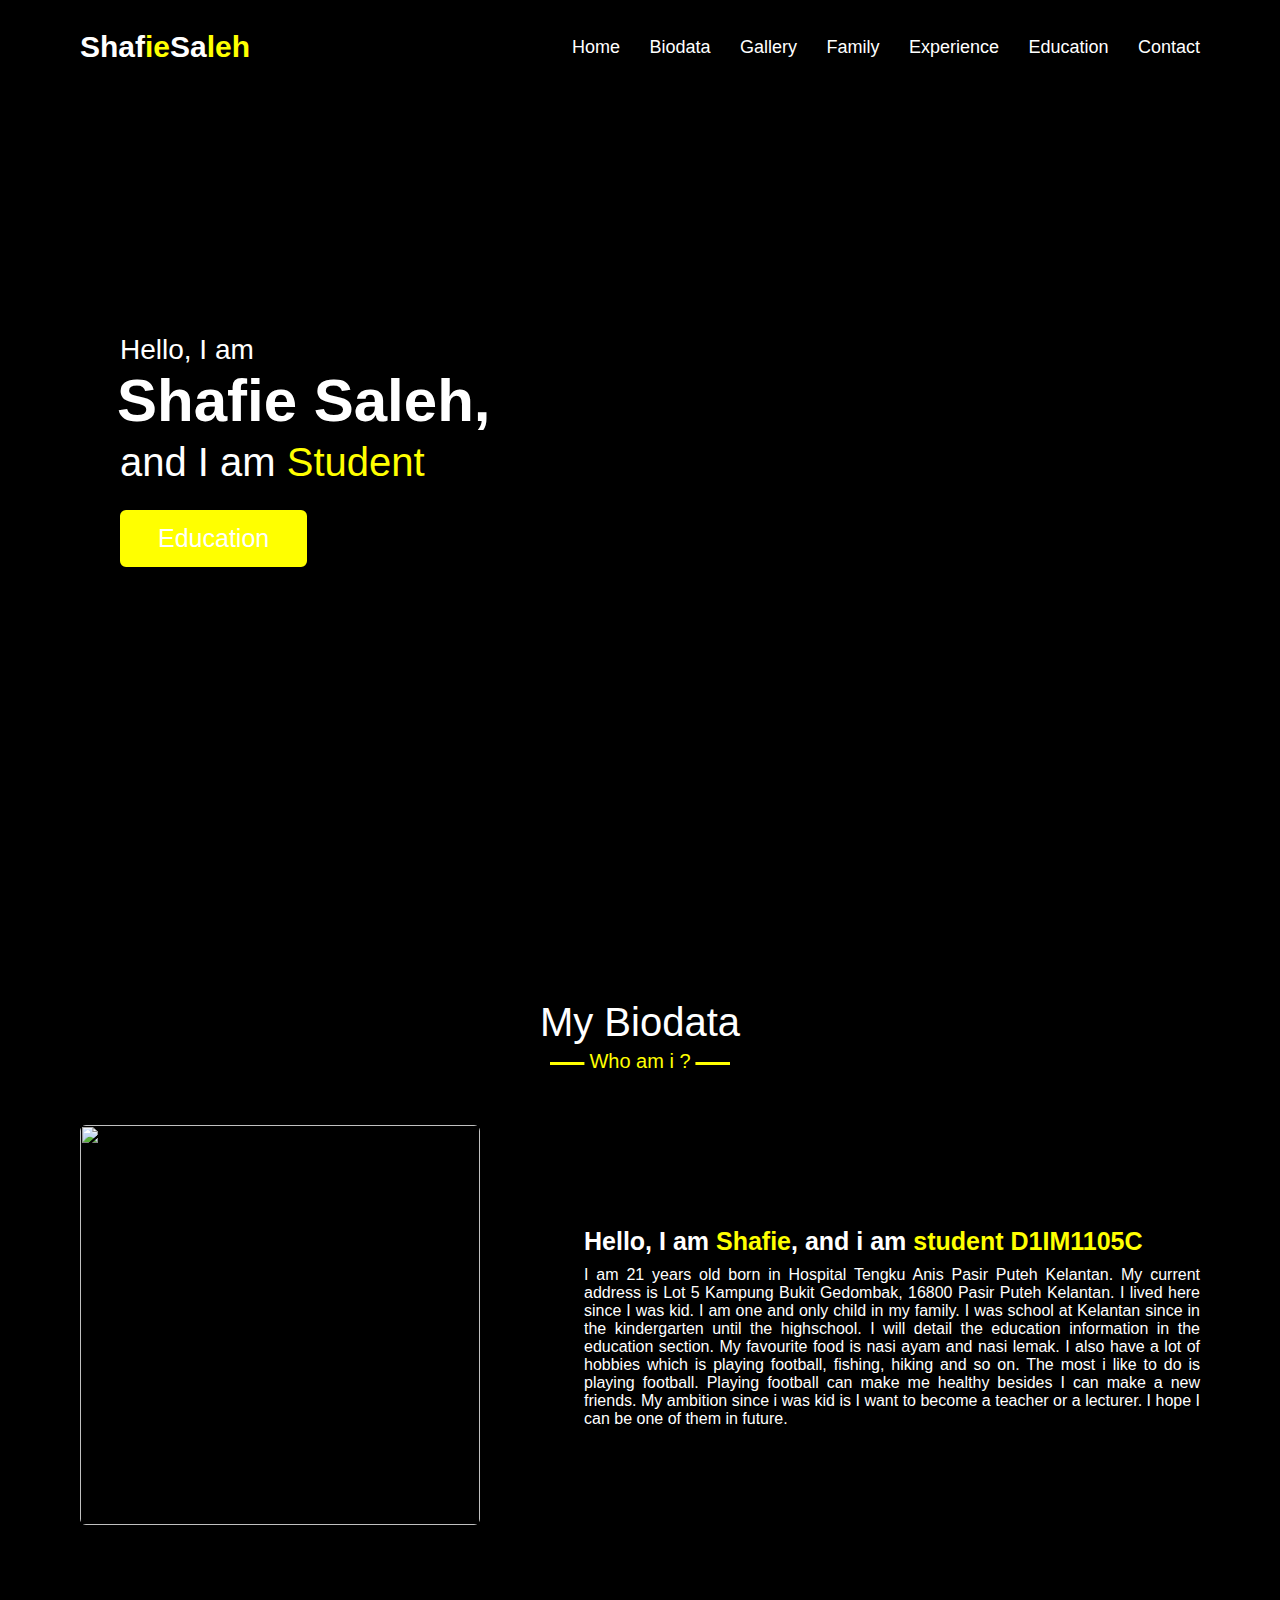
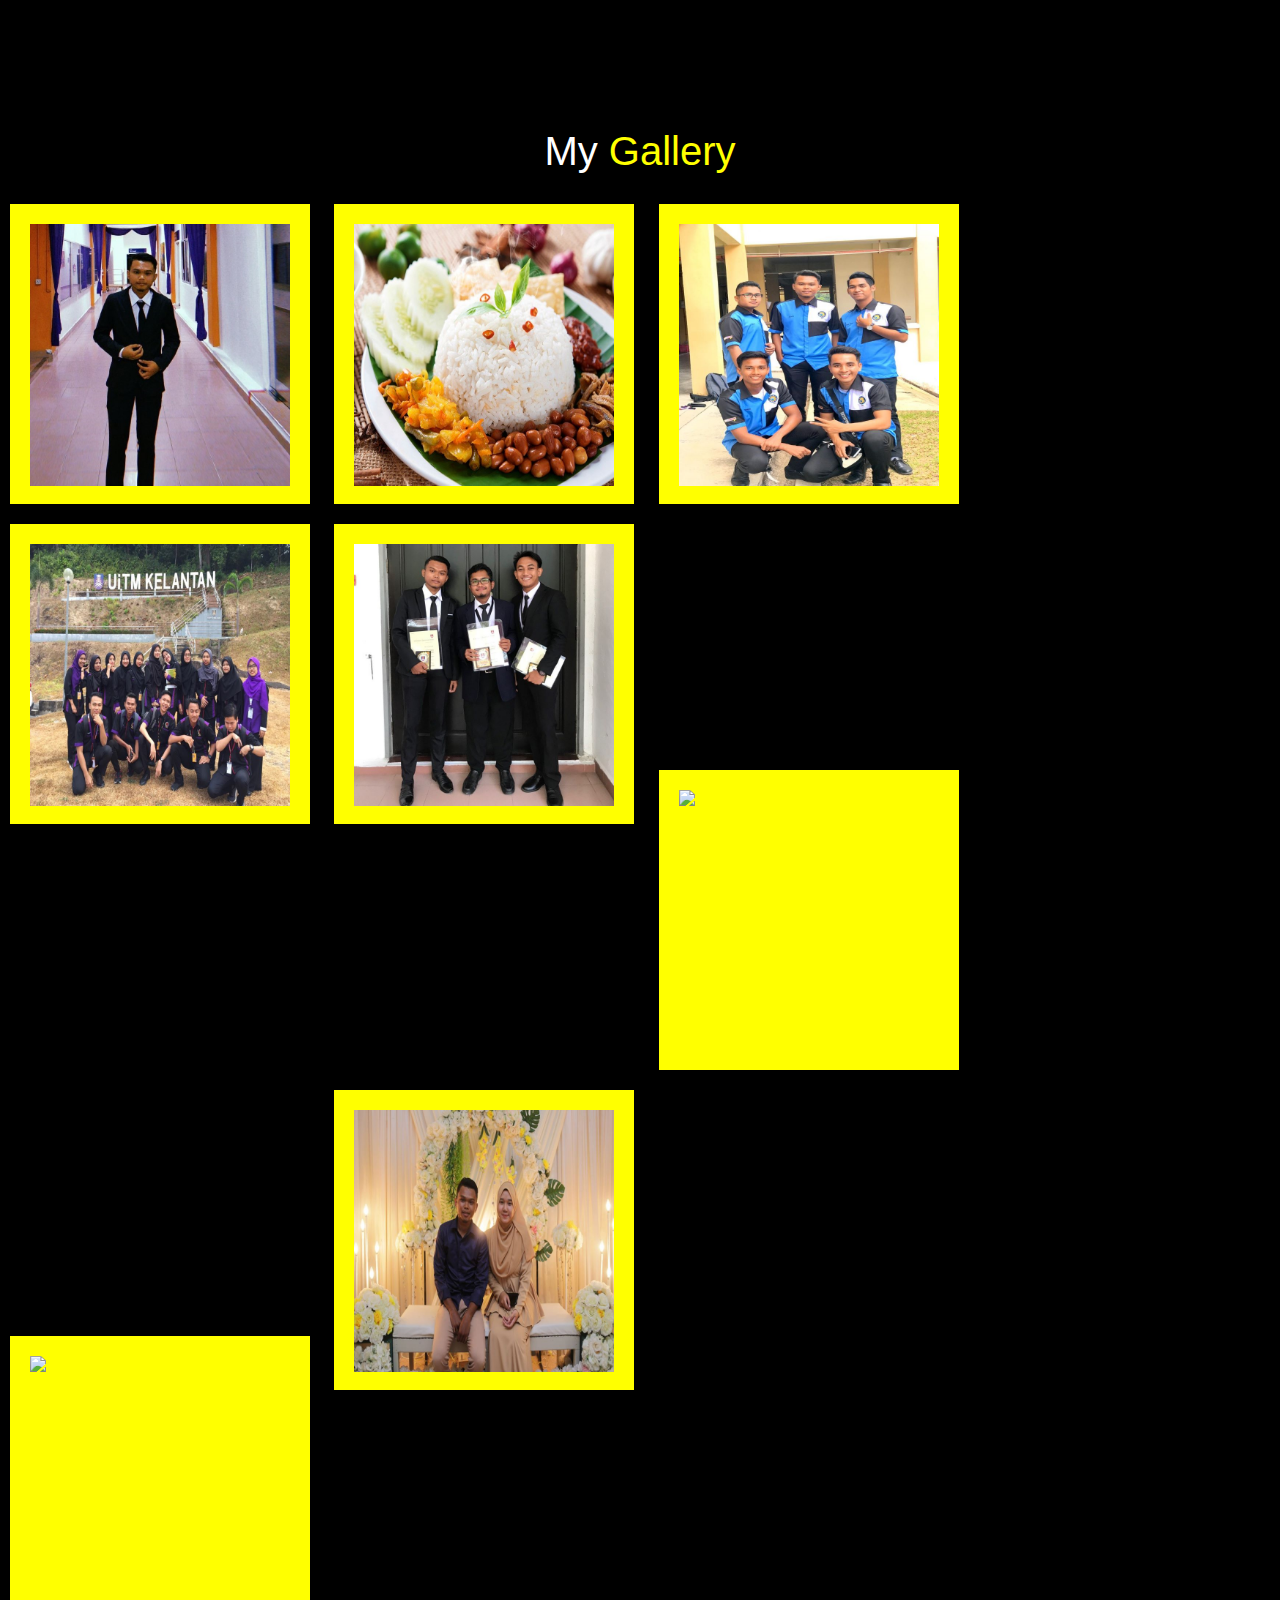
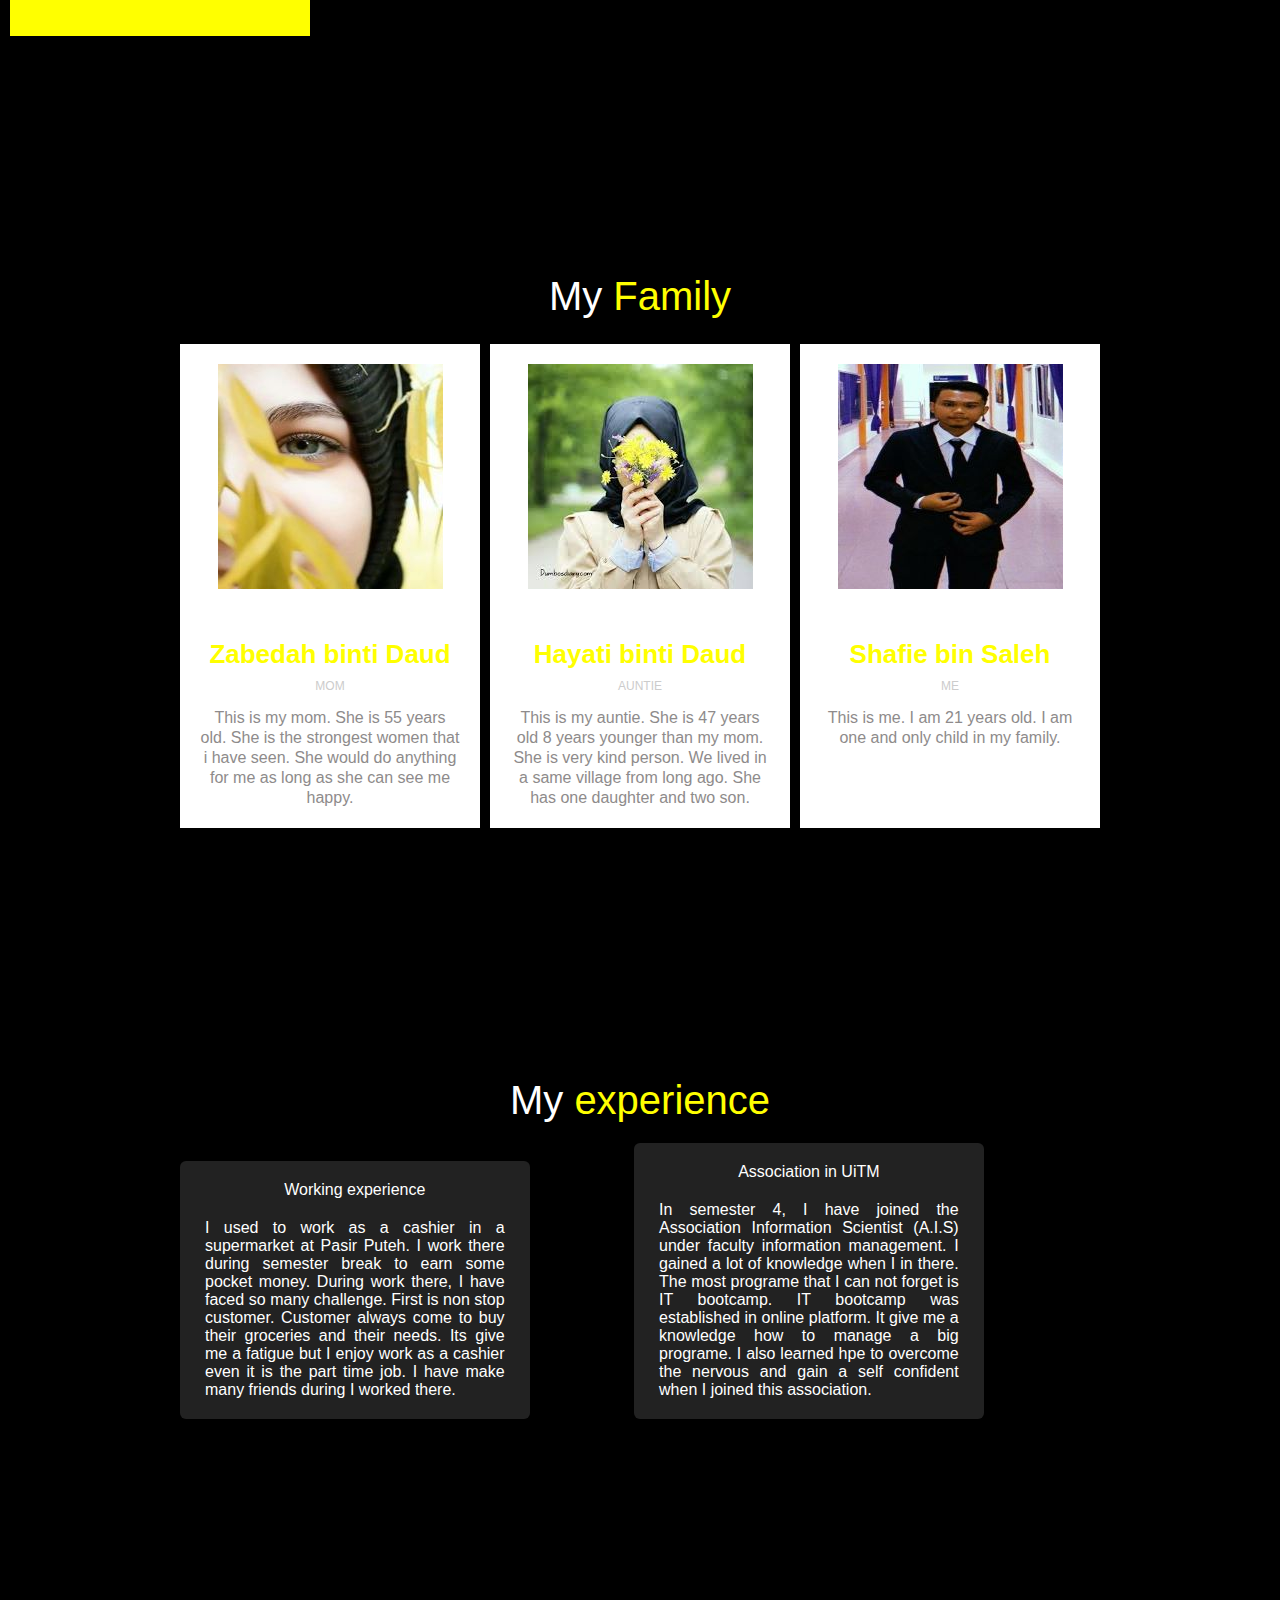
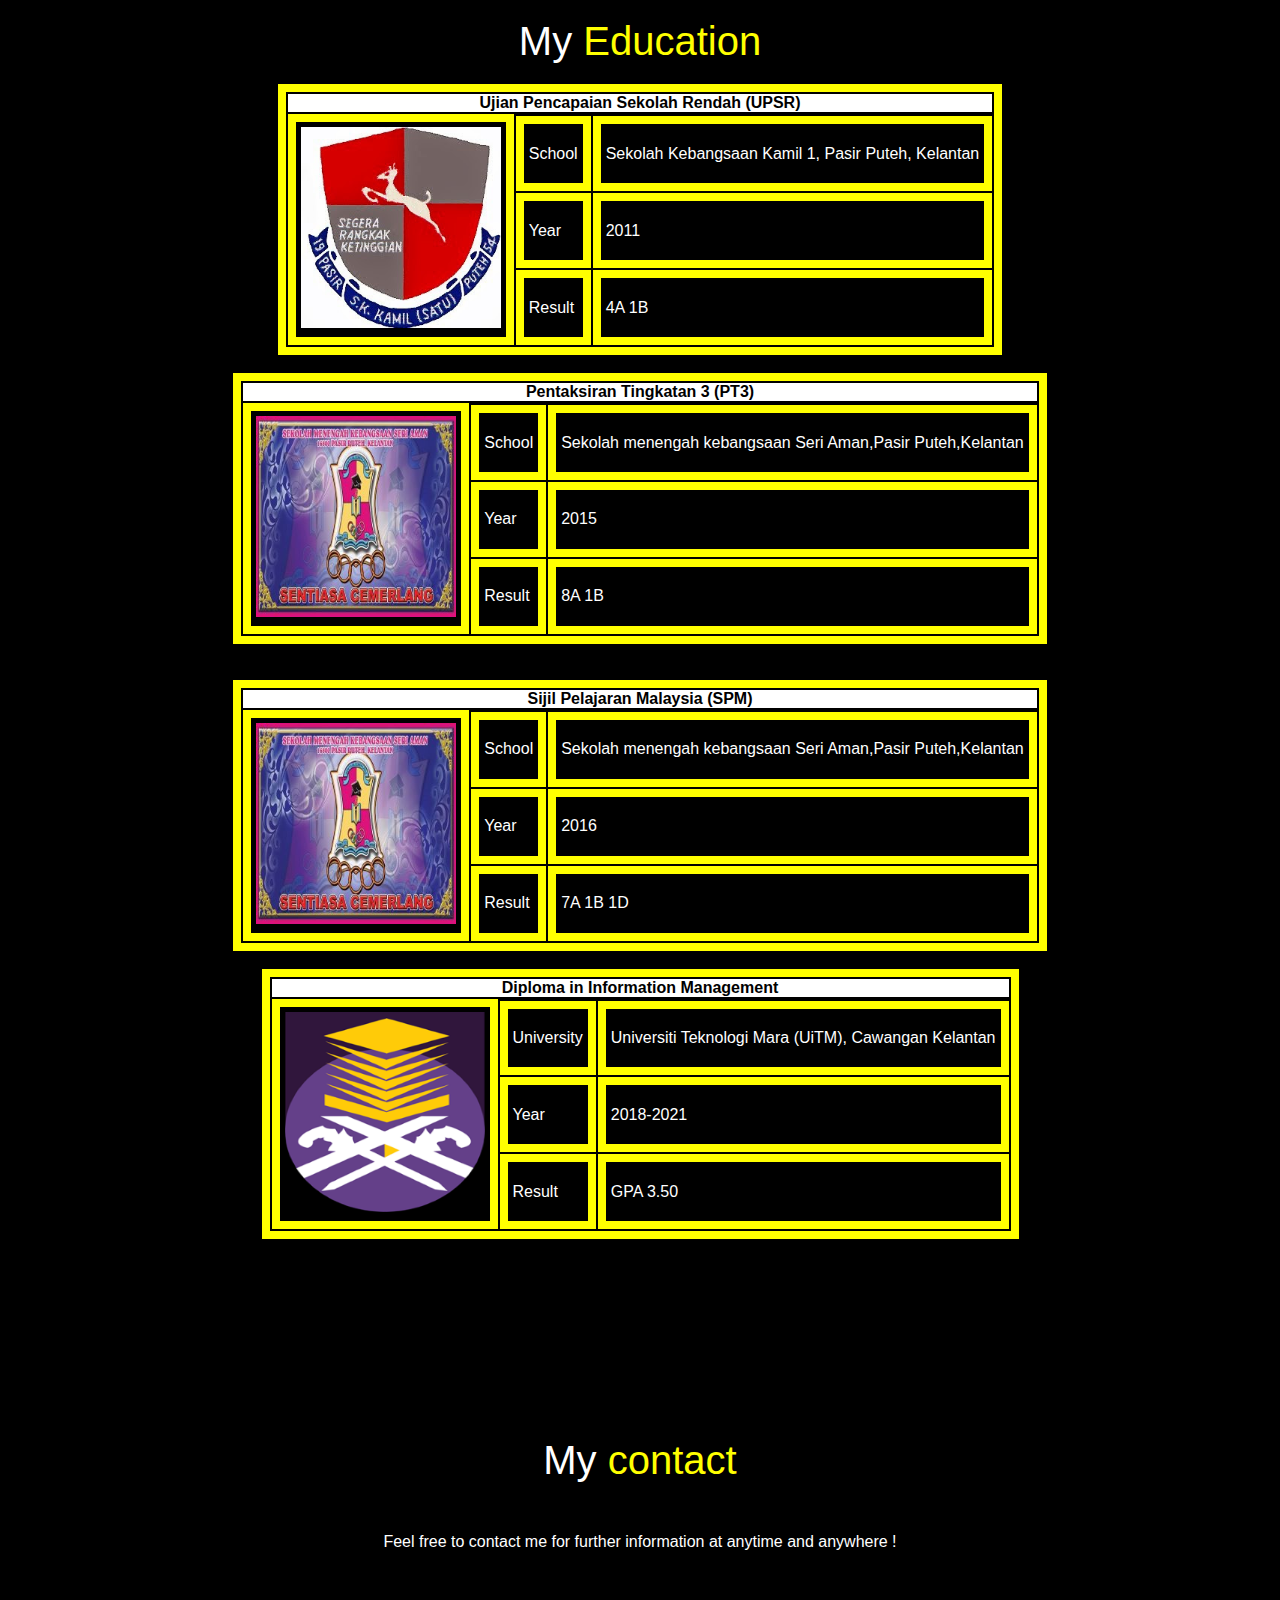
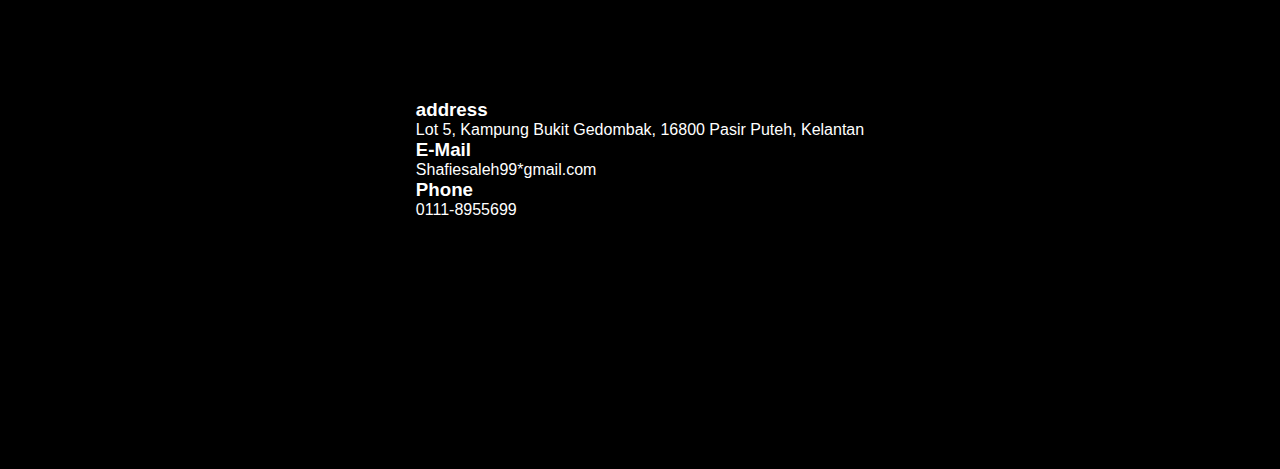
==== index.html @ 2faea45a "Create index.html" ====
<!DOCTYPE html>
<html lang="en">
<head>
	<meta charset="utf-8">
	<meta name="viewport" content="width=device-width, initial-scale=1.0">
	<title> Home page</title>
	<link rel="stylesheet" href="style.css">
	<script src="https://kit.fontawesome.com/a076d05399.js"></script>

</head>
<body>
	<nav class="navbar">
		<div class="max-width">
			<div class="logo"><a href="#"> Shaf<span>ie</span>Sa<span>leh</span></a></div>
			<ul class="menu">
				<li><a href="#home">Home</a></li>
				<li><a href="#biodata">Biodata</a></li>
				<li><a href="#gallery">Gallery</a></li>
				<li><a href="#family">Family</a></li>
				<li><a href="#experience">Experience</a></li>
				<li><a href="#education">Education</a></li>
				<li><a href="#contact">Contact</a></li>
		</ul>
	</nav>


	<!--home section-->
	<section class="home" id="home">
		<div class="max-width">
			<div class="home-content">
				<div class="text-1">Hello, I am</div>
				<div class="text-2">Shafie Saleh,</div>
				<div class="text-3">and I am <span>Student</span></div>
				<a href="#">Education</a>

			</div>
		</div>
	</section>
<!-- biodata section--->
<section class="biodata" id="biodata">
		<div class="max-width">
			<h2 class="title">My Biodata</h2>
			<div class="biodata-content">
				<div class="column left">
				<img src="images/shafie.jpg" alt="">
			</div>	
			<div class="column right">
				<div class="text">Hello, I am <span>Shafie</span>, and i am <span>student D1IM1105C</span></div>
				<p> I am 21 years old born in Hospital Tengku Anis Pasir Puteh Kelantan. My current address is Lot 5 Kampung Bukit Gedombak, 16800 Pasir Puteh Kelantan. I lived here since I was kid. I am one and only child in my family. I was school at Kelantan since in the kindergarten until the highschool. I will detail the education information in the education section. My favourite food is nasi ayam and nasi lemak. I also have a lot of hobbies which is playing football, fishing, hiking and so on. The most i like to do is playing football. Playing football can make me healthy besides I can make a new friends. My ambition since i was kid is I want to become a teacher or a lecturer. I hope I can be one of them in future.</p>
				
			</div>
			</div>
		</div>
	</section>

	<!-- gallery section start-->
	<section class="gallery" id="gallery">
			<h2 class="title">My <span>Gallery</span></h2>
		<div class="container">
			<div class="box">
				<div class="imgBox">
					<img src="images/family2.jpg">
			    </div>
			    <div class="details">
			    <div class="content">	
			    	<h2>ME</h2>
			    	<P>"I am not PERFECT, but I am LIMITED edition"</P>
			    </div>	
			</div>
		</div>
			<div class="box">
				<div class="imgBox">
					<img src="images/favorit.jpg">
			    </div>
			    <div class="details">
			    <div class="content">	
			    	<h2>FAV FOOD</h2>
			    	<P>"Take food as your medicine before you take medicine as your food"</P>
			    </div>	
			</div>
		</div>
			<div class="box">
				<div class="imgBox">
					<img src="images/ais1.jpg">
			    </div>
			    <div class="details">
			    <div class="content">	
			    	<h2>ASSOCIATION</h2>
			    	<P>"Success is not the key to happiness. Happiness is the key to success. If you love what you are doing, you will be successful"</P>
			    </div>	
			</div>
		</div>
			<div class="box">
				<div class="imgBox">
					<img src="images/classmate1.jpg">
			    </div>
			    <div class="details">
			    <div class="content">	
			    	<h2>CLASSMATE</h2>
			    	<P>"I was never top of the class at school, but my classmates must have seen potential in me, because my nickname was Einstein"</P>
			    </div>	
			</div>
		</div>
			<div class="box">
				<div class="imgBox">
					<img src="images/dekan1.2.jpg">
			    </div>
			    <div class="details">
			    <div class="content">	
			    	<h2>ACHIEVEMENT</h2>
			    	<P>"Keep away from those who try to belittle your ambitions. Small people always do that, but the really great make you believe that you too can become great."</P>
			    </div>	
			</div>
		</div>
			<div class="box">
				<div class="imgBox">
					<img src="images/img_4385.jpg">
			    </div>
			    <div class="details">
			    <div class="content">	
			    	<h2>FRIENDS</h2>
			    	<P>"Find a group of people who challenge and inspire you; spend a lot of time with them, and it will change your life</P>
			    </div>	
			</div>
		</div>
			<div class="box">
				<div class="imgBox">
					<img src="images/friends3.jpg">
			    </div>
			    <div class="details">
			    <div class="content">	
			    	<h2>SPORT</h2>
			    	<P>"Ability is what you're capable of doing. Motivation determines what you do. Attitude determines how well you do it"</P>
			    </div>	
			</div>
		</div>
			<div class="box">
				<div class="imgBox">
					<img src="images/img1.jpg">
			    </div>
			    <div class="details">
			    <div class="content">	
			    	<h2>LOVE</h2>
			    	<P>"I know I am in love with you because my reality is finally better than my dreams"</P>
			    </div>	
			</div>
		</div>
	</div>

<!--family section-->
<section class="family" id="family">
				<div class="wrapper">
					<h2 class="title">My <span>Family</span></h2>
						<div class="family">
							<div class="family_member">
								<div class="family_image">
									<img src="images/mom.jpg">
								</div>
								<h3>Zabedah binti Daud</h3>
								<p class="role">MOM</p>
								<p>This is my mom. She is 55 years old. She is the strongest women that i have seen. She would do anything for me as long as she can see me happy. </p>
							</div>
							<div class="family_member">
								<div class="family_image">
									<img src="images/hayat.jpg">
								</div>
								<h3>Hayati binti Daud</h3>
								<p class="role">AUNTIE</p>
								<p>This is my auntie. She is 47 years old 8 years younger than my mom. She is very kind person. We lived in a same village from long ago. She has one daughter and two son.</p>
							</div>
							<div class="family_member">
								<div class="family_image">
									<img src="images/family2.2.jpg">
								</div>
								<h3>Shafie bin Saleh</h3>
								<p class="role">ME</p>
								<p>This is me. I am 21 years old. I am one and only child in my family.</p>
							</div>
						</div>
		</div>
</section>		
<!-- end family section-->		

<!--experience section-->

<section class="experience" id="experience">
	<div class="max-width">
		<h2 class="title">My <span>experience</span></h2>
		<div class="exp-content">
			<div class="card">
				<div class="box">
					<i class="fas fa-paint-brush"></i>
					<div class="text">Working experience</div>
					<p>I used to work as a cashier in a supermarket at Pasir Puteh. I work there during semester break to earn some pocket money. During work there, I have faced so many challenge. First is non stop customer. Customer always come to buy their groceries and their needs. Its give me a fatigue but I enjoy work as a cashier even it is the part time job. I have make many friends during I worked there.</p>
				</div>
			</div>
			<div class="card">
				<div class="box">
					<i class="fas fa-chart-line"></i>
					<div class="text">Association in UiTM</div>
					<p>In semester 4, I have joined the Association Information Scientist (A.I.S) under faculty information management. I gained a lot of knowledge when I in there. The most programe that I can not forget is IT bootcamp. IT bootcamp was established in online platform. It give me a knowledge how to manage a big programe. I also learned hpe to overcome the nervous and gain a self confident when I joined this association.</p>
				</div>
			</div>
		</div>
	</div>
</section>
<!--education section-->
<section class="education" id="education">
	<div class="max-width">
		 <div class="title">
      <h1>My <span>Education</span></h1>
    </div>
    <div class="bar"></div>

<table class="center">
    <tr>
        <th colspan="3">Ujian Pencapaian Sekolah Rendah (UPSR)</th>
    </tr>
    <tr>
        <td rowspan="4">
            <img src="images/kamil1.jpg">
        </td>
    </tr>
    <tr>
        <td>School</td>
        <td>Sekolah Kebangsaan Kamil 1, Pasir Puteh, Kelantan</td>
    </tr>
    <tr>
        <td>Year</td>
        <td>2011</td>
    </tr>
    <tr>
        <td>Result</td>
        <td>4A 1B</td>
    </tr>
</table>
<br>
<table class="center">
    <tr>
        <th colspan="3">Pentaksiran Tingkatan 3 (PT3)</th>
    </tr>
    <tr>
        <td rowspan="4">
            <img src="images/sri.jpg">
        </td>
    </tr>
    <tr>
        <td>School</td>
        <td>Sekolah menengah kebangsaan Seri Aman,Pasir Puteh,Kelantan</td>
    </tr>
    <tr>
        <td>Year</td>
        <td>2015</td>
    </tr>
    <tr>
        <td>Result</td>
        <td>8A 1B</td>
    </tr>
</table>
<br>
<br>
<table class="center">
    <tr>
        <th colspan="3">Sijil Pelajaran Malaysia (SPM)</th>
    </tr>
    <tr>
        <td rowspan="4">
            <img src="images/sri.jpg">
        </td>
    </tr>
    <tr>
        <td>School</td>
        <td>Sekolah menengah kebangsaan Seri Aman,Pasir Puteh,Kelantan</td>
    </tr>
    <tr>
        <td>Year</td>
        <td>2016</td>
    </tr>
    <tr>
        <td>Result</td>
        <td>7A 1B 1D</td>
    </tr>
</table>
<br>
<table class="center">
    <tr>
        <th colspan="3">Diploma in Information Management</th>
    </tr>
    <tr>
        <td rowspan="4">
            <img src="images/uitm.png">
        </td>
    </tr>
    <tr>
        <td>University</td>
        <td>Universiti Teknologi Mara (UiTM), Cawangan Kelantan</td>
    </tr>
    <tr>
        <td>Year</td>
        <td>2018-2021</td>
    </tr>
    <tr>
        <td>Result</td>
        <td>GPA 3.50</td>
    </tr>
</table>
    </tr>
<!-- end education section-->
<!--contact section-->

<section class="contact" id="contact">
	<div class="max-width">
		<h2>My <span>contact</span></h2>
		<p>Feel free to contact me for further information at anytime and anywhere !</p>
	</div>
	<div class="container">
		<div class="contactinfo">
				<div class="icon"><i class="fa fa-map-marker" aria-hidden="true"></i>
					<div class="text">
						<h3>address</h3>
						<p>Lot 5, Kampung Bukit Gedombak, 16800 Pasir Puteh, Kelantan</p>
					</div>
				</div>
				<div class="icon"><i class="fa fa-phone" aria-hidden="true"></i>
					<div class="text">
						<h3>E-Mail</h3>
						<p>Shafiesaleh99*gmail.com</p>
					</div>
				</div>
				<div class="icon"><i class="fa fa-envelope" aria-hidden="true"></i>
				</div>
					<div class="text">
						<h3>Phone</h3>
						<p>0111-8955699</p>
					</div>
				</div>
			</div>
		</div>
			</div>
		</div>
			</div>
		</div>
	</div>
</table>
</body>
---- style.css ----
@import url('https://fonts.googleapis.com/css2?family=Poppins:wght@300;400&family=Roboto&display=swap');
*{
	margin: 0;
	padding: 0;
	box-sizing: border-box;
	text-decoration: none;
}
html{
	scroll-behavior: smooth;
}
.max-width{
	max-width: 1300px;
	padding: 0 80px;
	margin: auto;
}
/*navbar styling*/
.navbar{
	position: fixed;
	width: 100%;
	height: 70px;
	z-index: 10;
	padding: 30px 0;
	font-family: 'ubuntu', sans-serif;
	background-color: black;
	opacity: 100%;

}
.navbar .max-width{
	display: flex;
	align-items: center;
	justify-content: space-between;
}
.navbar .logo a{
	font-size: 30px;
	font-weight: 600;
	color: #fff;

}
.navbar .logo a span{
	color: yellow;
}
.navbar .menu li{
	list-style: none;
	display: inline-block;
	color: yellow;
}
.navbar .menu li a{
	color: #fff;
	font-size: 18px;
	font-weight: 500;
	margin-left: 25px;
	transition: color 0.3s ease;
}

/* home section styling*/
.navbar .menu li a:hover{
	color: yellow;

}
.home{
	display: flex;
	background: url("https://wallpaperaccess.com/full/432480.jpg") no-repeat center;
	height: 100vh;
	color: #fff;
	min-height: 500px;
	font-family: 'ubuntu', sans-serif;

}
.home .max-width{
	margin: auto 0 auto 40px;
}
.home .home-content .text-1{
	font-size: 28px;
}
.home .home-content .text-2{
	font-size: 60px;
	font-weight: 600;
	margin-left: -3px;
}

.home .home-content .text-3{
	font-size: 40px;
	margin: 5px 0;
}
.home .home-content a{
	font-size: 23px;
	padding: 10px 30px;
	color: #fff;
}
.home .home-content .text-3 span{
	color: yellow;
	font-weight: 500;
}
.home .home-content a{
	display: inline-block;
	background: yellow;
	font-size: 25px;
	padding: 12px 36px;
	margin-top: 20px;
	border-radius: 6px;
	border: 2px solid yellow;
	transition: all 0.3s ease;
}
.home .home-content a:hover {
	color: #fff;
	background: none;
	
}

/*biodata section styling*/
section{
	padding: 100px 0;
}
.biodata{
	font-family: "ubuntu", sans-serif;
	background: black;
	color: white;

}
.biodata .title{
	position: relative;
	font-family: "ubuntu", sans-serif;
	text-align: center;
	font-size: 40px;
	font-weight: 500;
	margin-bottom: 60px;
	padding-bottom: 20px;
}
.biodata .title::before{
	content: "";
	position: absolute;
	bottom: 0px;
	left: 50%;
	width: 180px;
	height: 3px;
	background: yellow;
	transform: translateX(-50%);
	color: yellow;
}
.biodata .title::after{
	content: " Who am i ?";
	position: absolute;
	bottom: -13px;
	left: 50%;
	font-size: 20px;
	color: yellow;
	padding: 5px;
	background: black;
	transform: translateX(-50%);
}
.biodata .biodata-content{
	display: flex;
	flex-wrap: wrap;
	align-items: center;
	justify-content: space-between;
}
.biodata .biodata-content .left{
	width: 45%;
}

.biodata .biodata-content .left img{
	height: 400px;
	width: 400px;
	object-fit: cover;
	border-radius: 6px;
}
.biodata .biodata-content .right{
	width: 55%;
}
.biodata .biodata-content .right .text{
	font-size: 25px;
	font-weight: 600;
	margin-bottom: 10px;
}
.biodata .biodata-content .right .text span {
	color: yellow;
}
.biodata .biodata-content .right p{
	text-align: justify;
}
/*gallery section*/
}
.gallery {
	background: black;
}
.gallery .title {
	text-align: center;
	font-size: 40px;
	font-weight: 500;
	font-family: "ubuntu", sans-serif;
	margin-bottom: 20px;
	
}
.gallery .title span {
	color: yellow;
}
.container .box {
	position: relative;
	width: 300px;
	height: 300px;
	background: #ff0;
	margin: 10px;
	box-sizing: border-box;
	display: inline-block;
	padding: 20px;
}
.container .box .imgBox {
	position: relative;
	overflow: hidden;
}
.container .box .imgBox img {
  	max-width: 100%;
	transition: transform 2s;
}
.container .box:hover .imgBox img {
	transform: scale(1.2);
}
.container .box .details {
	position: absolute;
	top: 10px;
	left: 10px;
	bottom: 10px;
	right: 10px;
	background: rgba(0,0,0,.8);
	transform: scaleY(0);
	transition: transform .5s;
}
.container .box:hover .details {
	transform: scaleY(1);

}
.container .box .details .content {
	position: absolute;
	top: 50%;
	transform: translateY(-50px);
	text-align: center;
	padding: 15px;
	color: #fff;
}
.container .box .details .content h2 {
	margin: 0;
	padding: 0;
	font-size: 20px;
	color: #ff0;
}
.container .box .details .content p {
	margin: 10px 0 0;
	padding: 0;
}
/*end gallery section*/

/*family section*/
*{
	margin: 0;
	padding: 0;
	box-sizing: border-box;
}
body{
	background: black;
	font-family: "ubuntu", sans-serif;
	color: #fff;
}
.wrapper {
	margin-top:10%;
}
.wrapper .title span {
	color: yellow;
}
.wrapper h1{
	font-family: 'abuntu', sans-serif;
	font-size: 52px;
	margin-bottom: 60px;
	text-align: center;
	margin-top: 10%;
}
.family{
	display: flex;
	text-align: center;
	width: auto;
	justify-content: center;
}
.family .family_member{
	background: #fff;
	margin: 5px;
	margin-bottom: 50px;
	width: 300px;
	padding: 20px;
	line-height: 20px;
	color: #8e8b8b;
	position: relative;
}
.family .family_member h3 {
	color: yellow;
	margin-top: 50px;
	font-size: 26px;
}
.family .family_member p.role {
	color: #ccc;
	font-size: 12px;
	text-transform: uppercase;
	margin: 12px 0;  
}
.family .family_member .family_img {
	width: 100px;
	height: 100px;
	border-radius: 50%;
	position: absolute;
	top: -50px;
}
.family .family_member .family_img img{
	width: 100px;
	height: 100px;
	border-radius: 50%;
}

/*end family section*/
/*experience section*/
.experience .title {
	text-align: center;
	font-size: 40px;
	font-weight: 500;
	font-family: "ubuntu", sans-serif;
	margin-bottom: 20px;

}
.experience .title span {
	color: yellow;
}
.experience .exp-content .text{
	text-align: center;
	justify-content: center;
	margin-bottom: 20px;
}
.experience .exp-content p{
	justify-content: center;
	text-align: justify;
}
.experience .exp-content .card {
	width: calc(33% - 20px);
	background: #222;
	border-radius: 6px;
	padding: 20px 25px;
	cursor: pointer;
	display: inline-block;
	margin-left: 100px;
	box-sizing: border-box;

}

.experience .exp-content .card i{
	font-size: 50px;
	color: yellow;
	text-align: center;
}
/*education section styling*/
.education .title h1{
	text-align: center;
	font-size: 40px;
	font-weight: 500;
	font-family: "ubuntu", sans-serif;
	margin-bottom: 20px;
}
table, td{
  border: 8px solid yellow;
}

td{
  padding: 5px;

}

th{
  column-span: 3px;
  color: black;
  background-color: #fff;
}

.education img{
  width: 200px;
}

td{
  color: #fff;
}

table.center{
  margin-left: auto;
  margin-right: auto;
}
.education .table {
	align-items: center;
}
/*end education section styling*/
/*contact styling section*/

.contact {
	position: relative;
	min-height: 70vh;
	padding: 50px 100px;
	display: flex;
	justify-content: center;
	align-items: center;
	flex-direction: column;
}
.contact .content {
	max-width: 800px;
	text-align: center;
}
.contact h2 {
	text-align: center;
	font-size: 40px;
	font-weight: 500;
	font-family: "ubuntu", sans-serif;
	margin-bottom: 50px;
}
.contact h2 span {
	color: yellow;
}
.container .icon i {
	text-align: center;
}
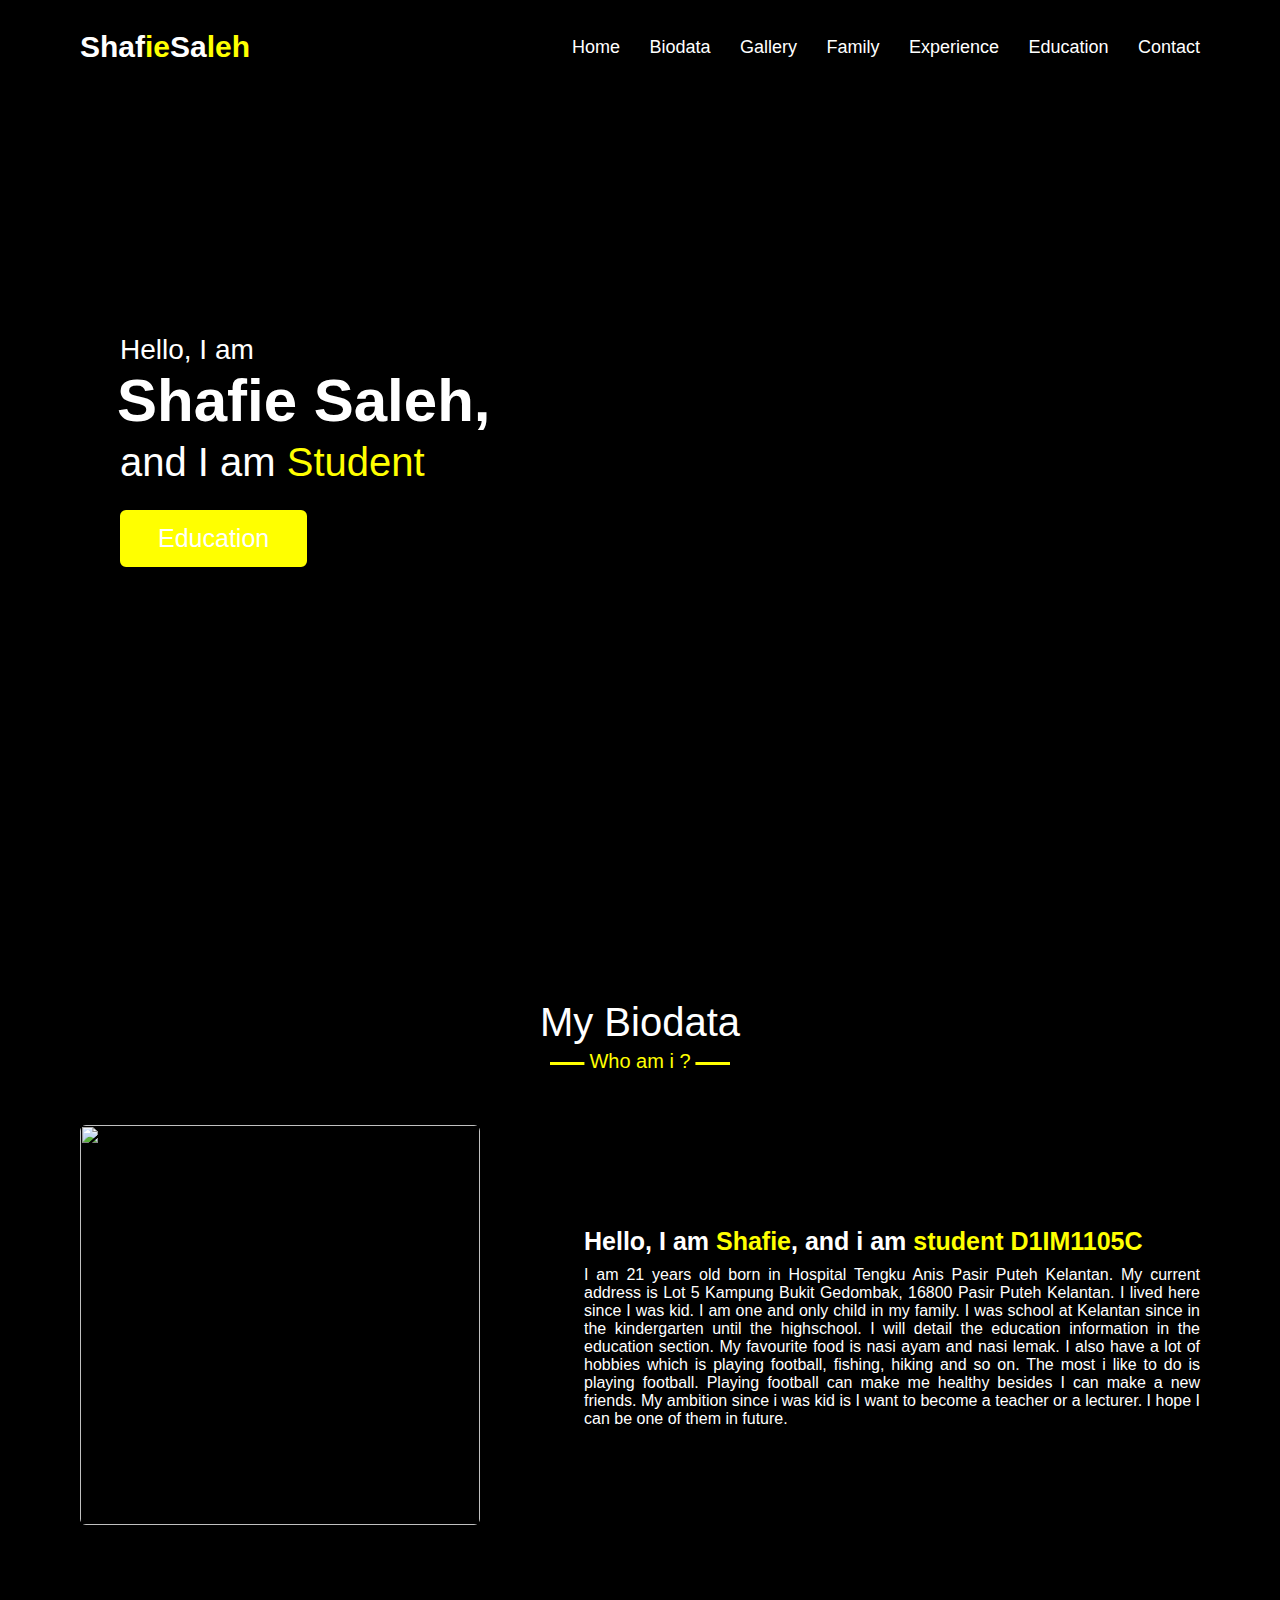
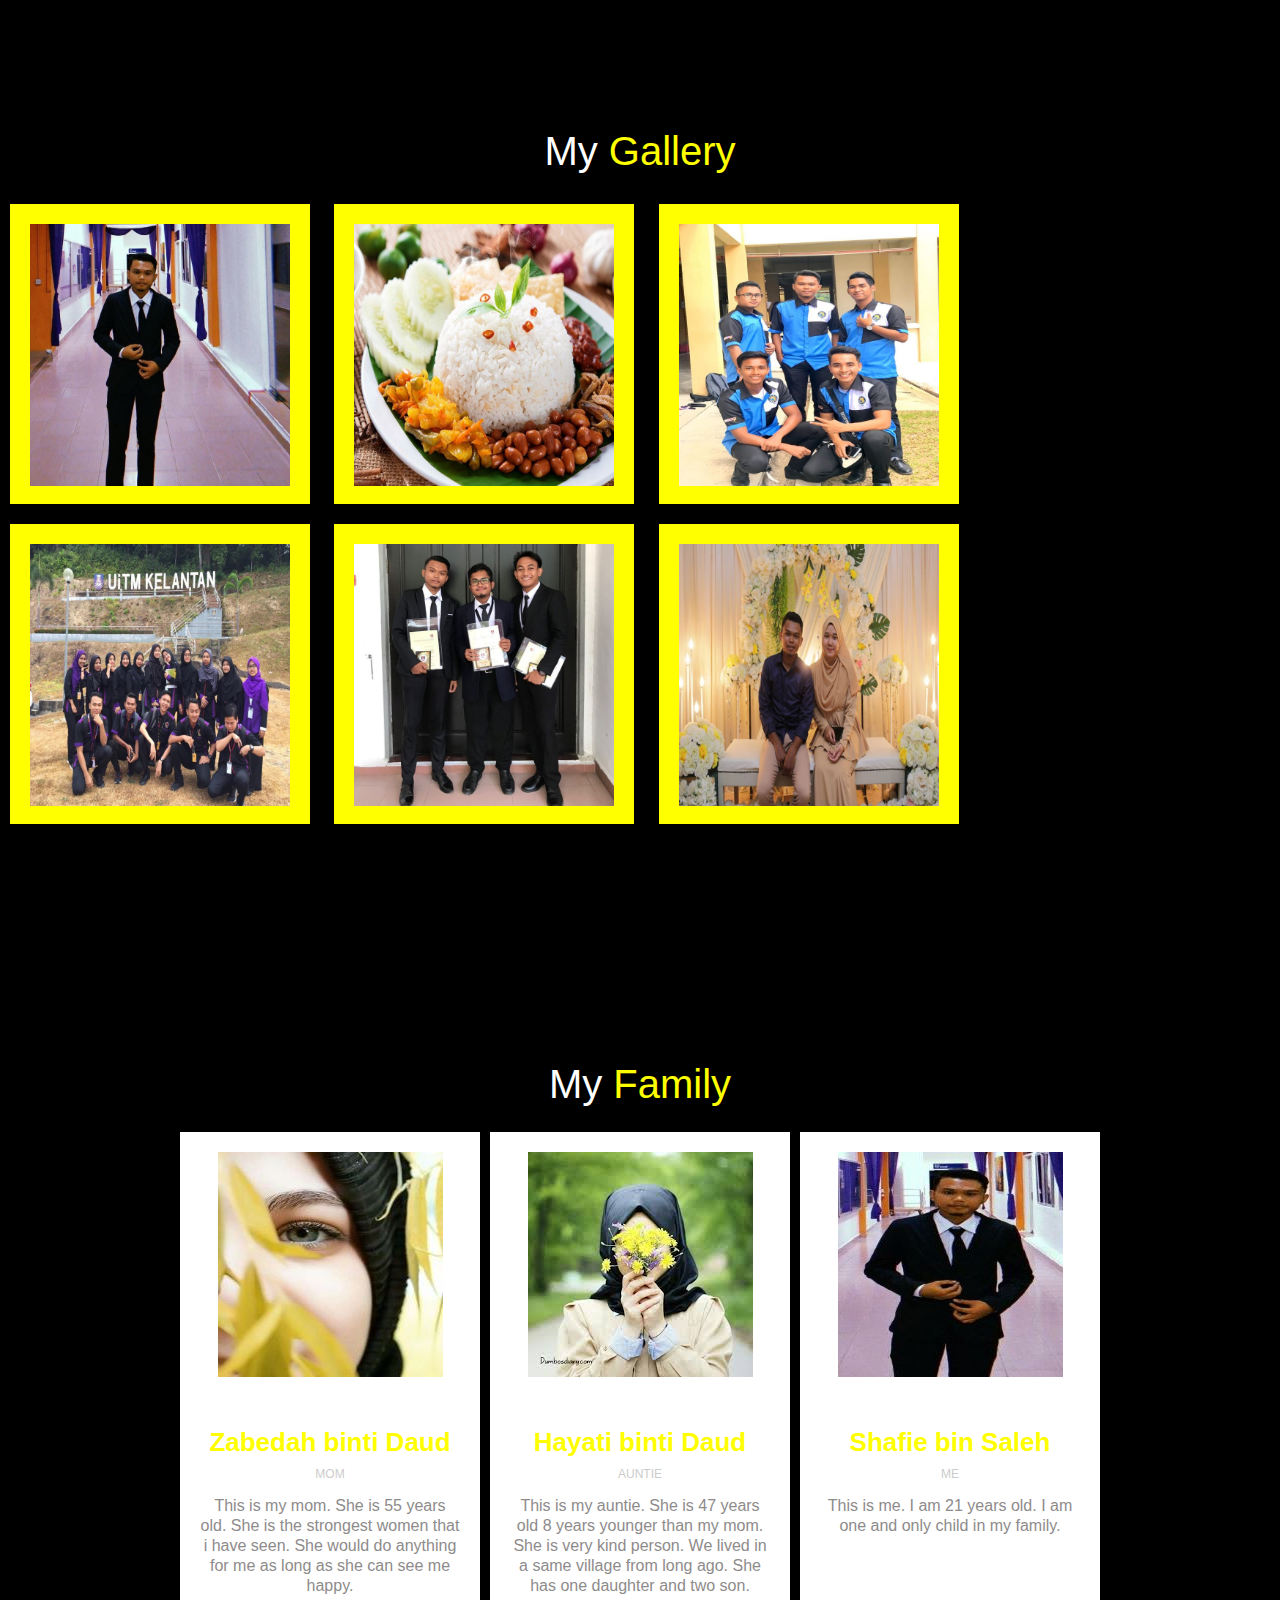
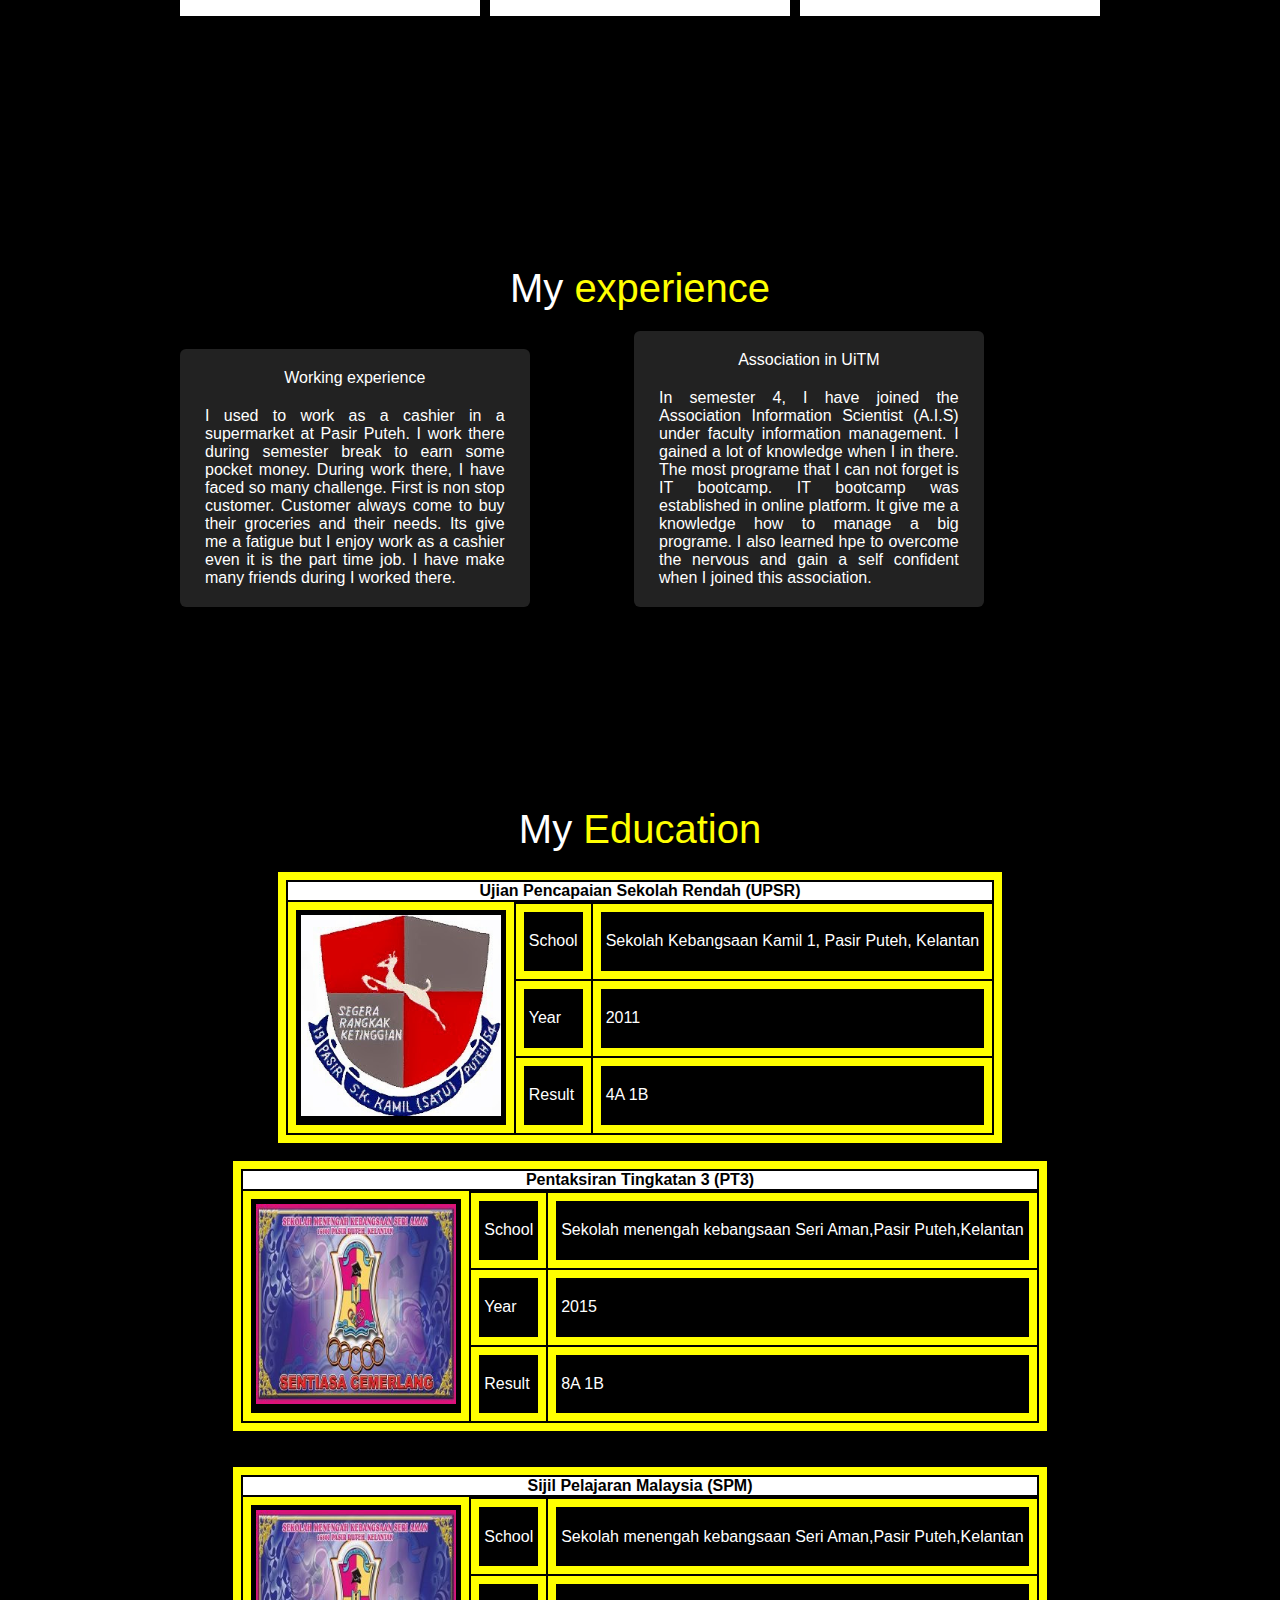
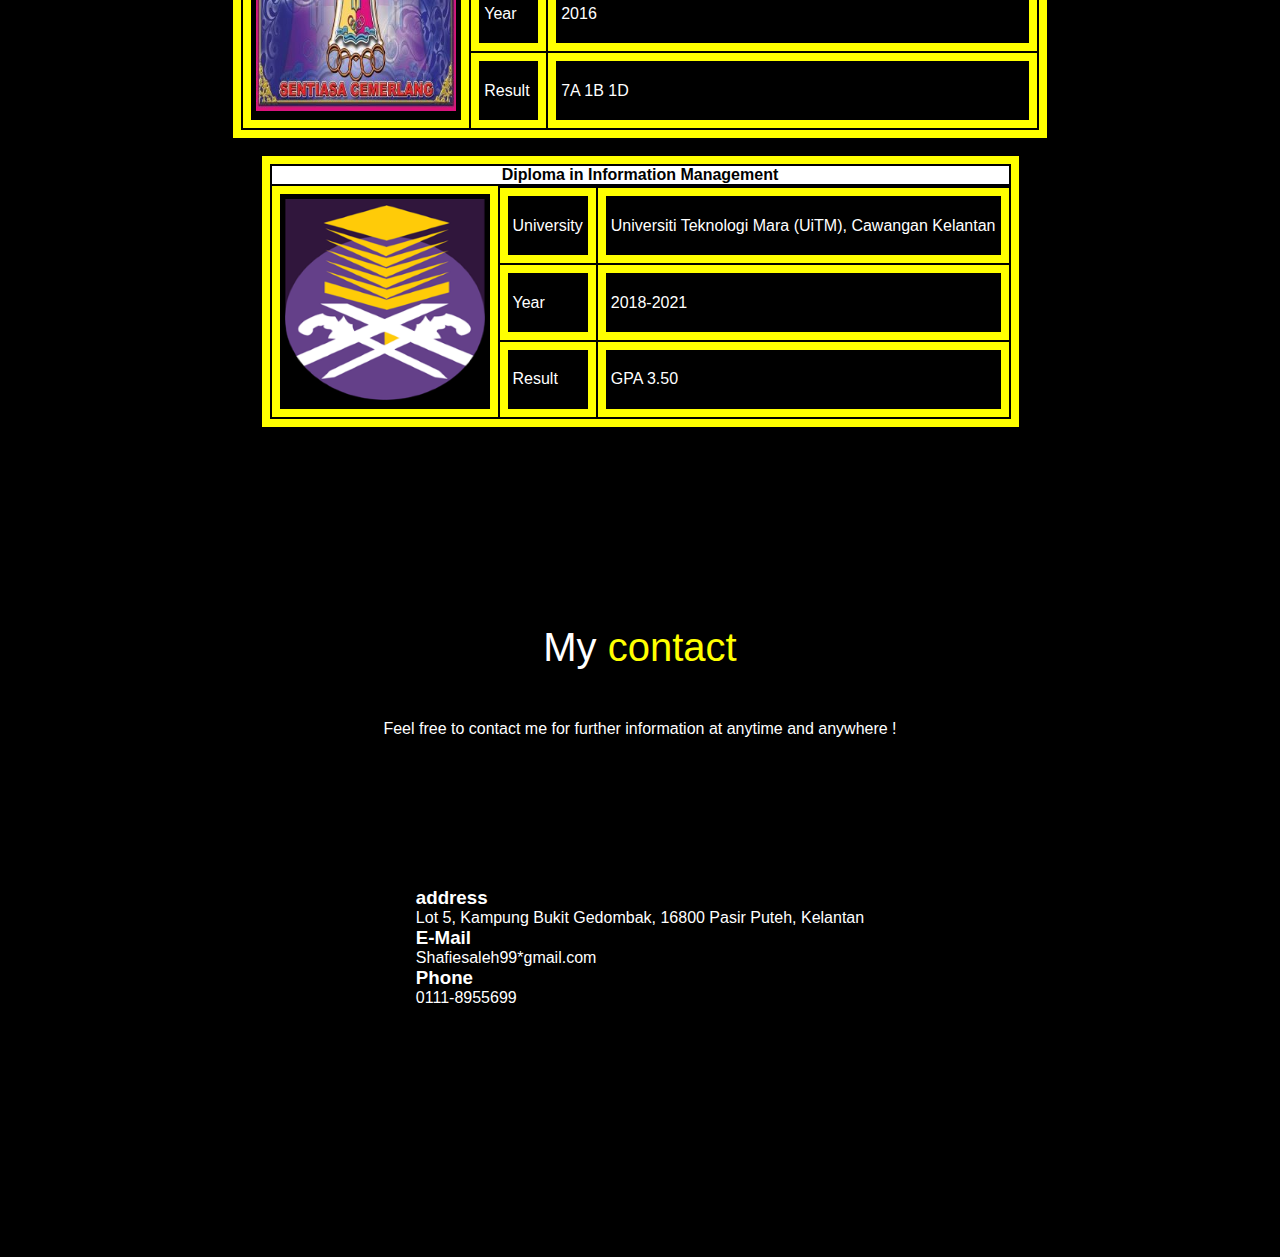
==== commit b0fe19ab: "Update index.html" ====
--- a/index.html
+++ b/index.html
@@ -112,28 +112,7 @@
 			    </div>	
 			</div>
 		</div>
-			<div class="box">
-				<div class="imgBox">
-					<img src="images/img_4385.jpg">
-			    </div>
-			    <div class="details">
-			    <div class="content">	
-			    	<h2>FRIENDS</h2>
-			    	<P>"Find a group of people who challenge and inspire you; spend a lot of time with them, and it will change your life</P>
-			    </div>	
-			</div>
-		</div>
-			<div class="box">
-				<div class="imgBox">
-					<img src="images/friends3.jpg">
-			    </div>
-			    <div class="details">
-			    <div class="content">	
-			    	<h2>SPORT</h2>
-			    	<P>"Ability is what you're capable of doing. Motivation determines what you do. Attitude determines how well you do it"</P>
-			    </div>	
-			</div>
-		</div>
+			
 			<div class="box">
 				<div class="imgBox">
 					<img src="images/img1.jpg">
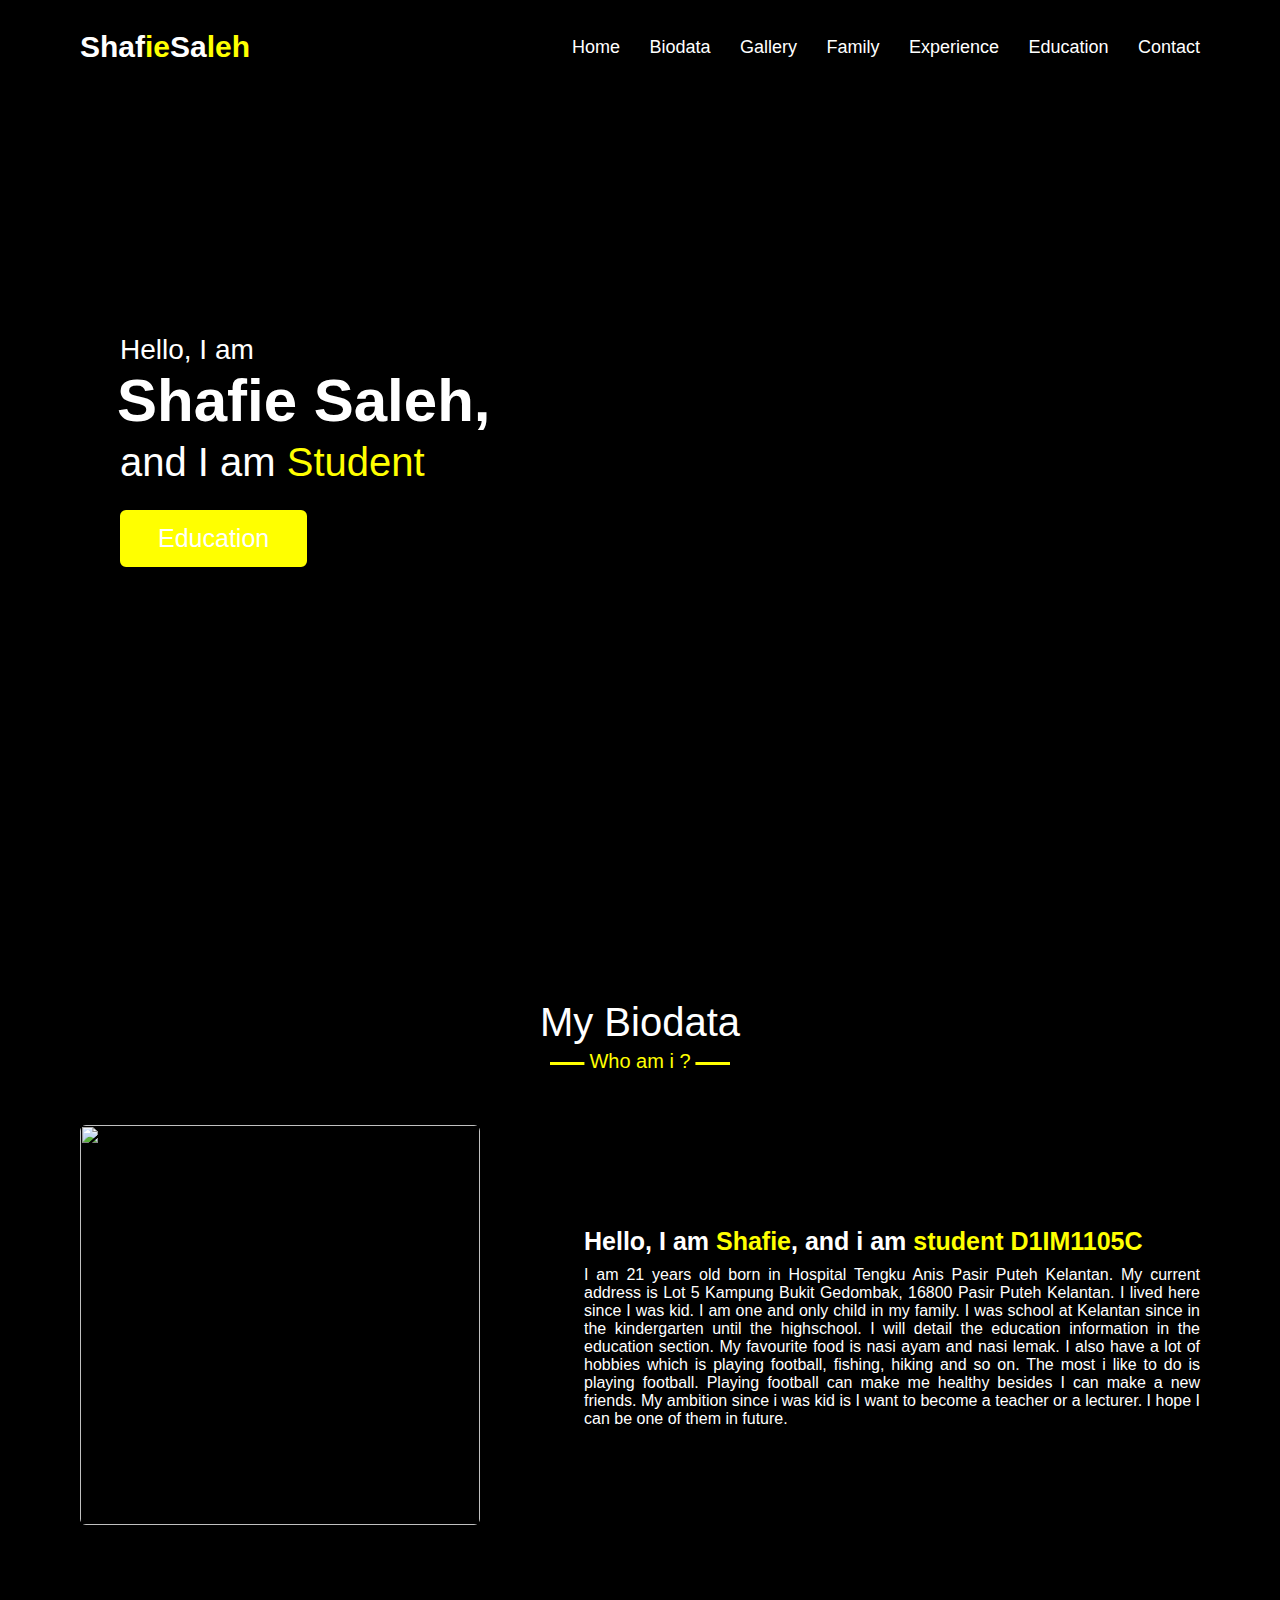
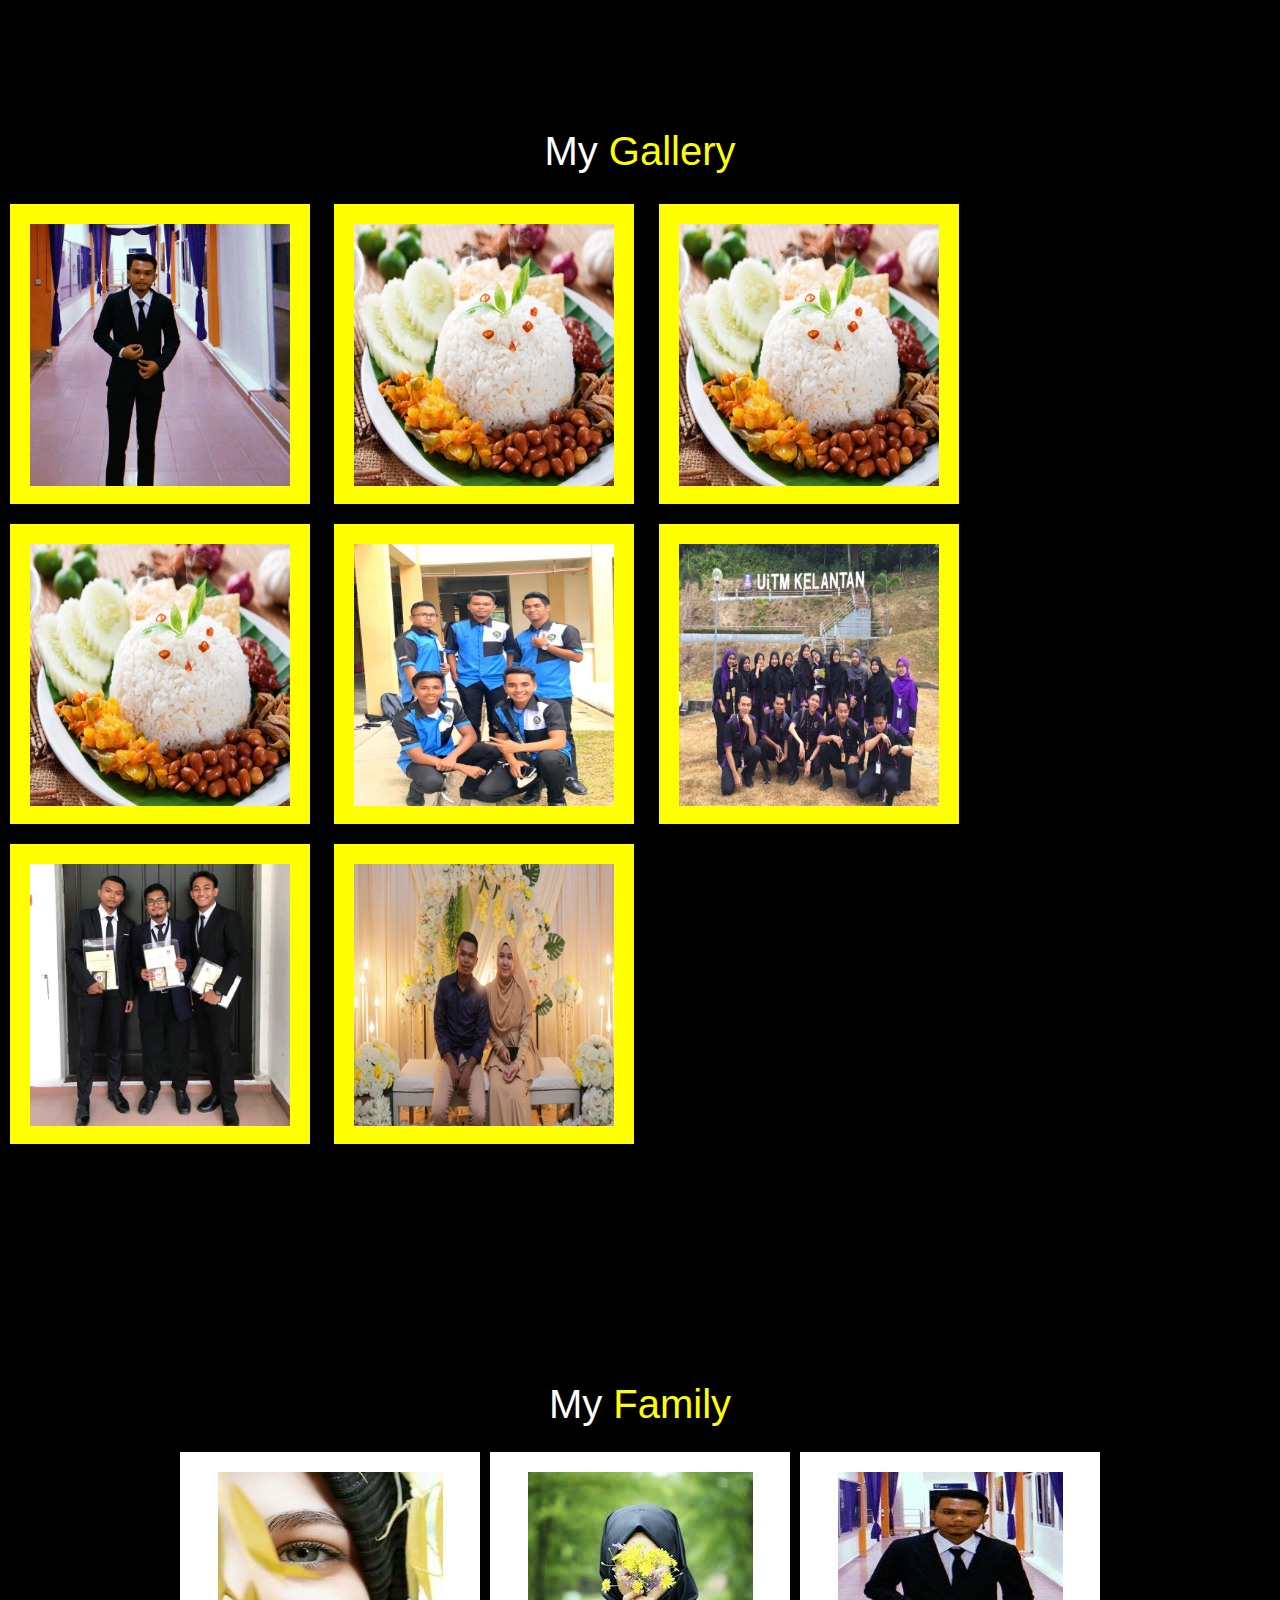
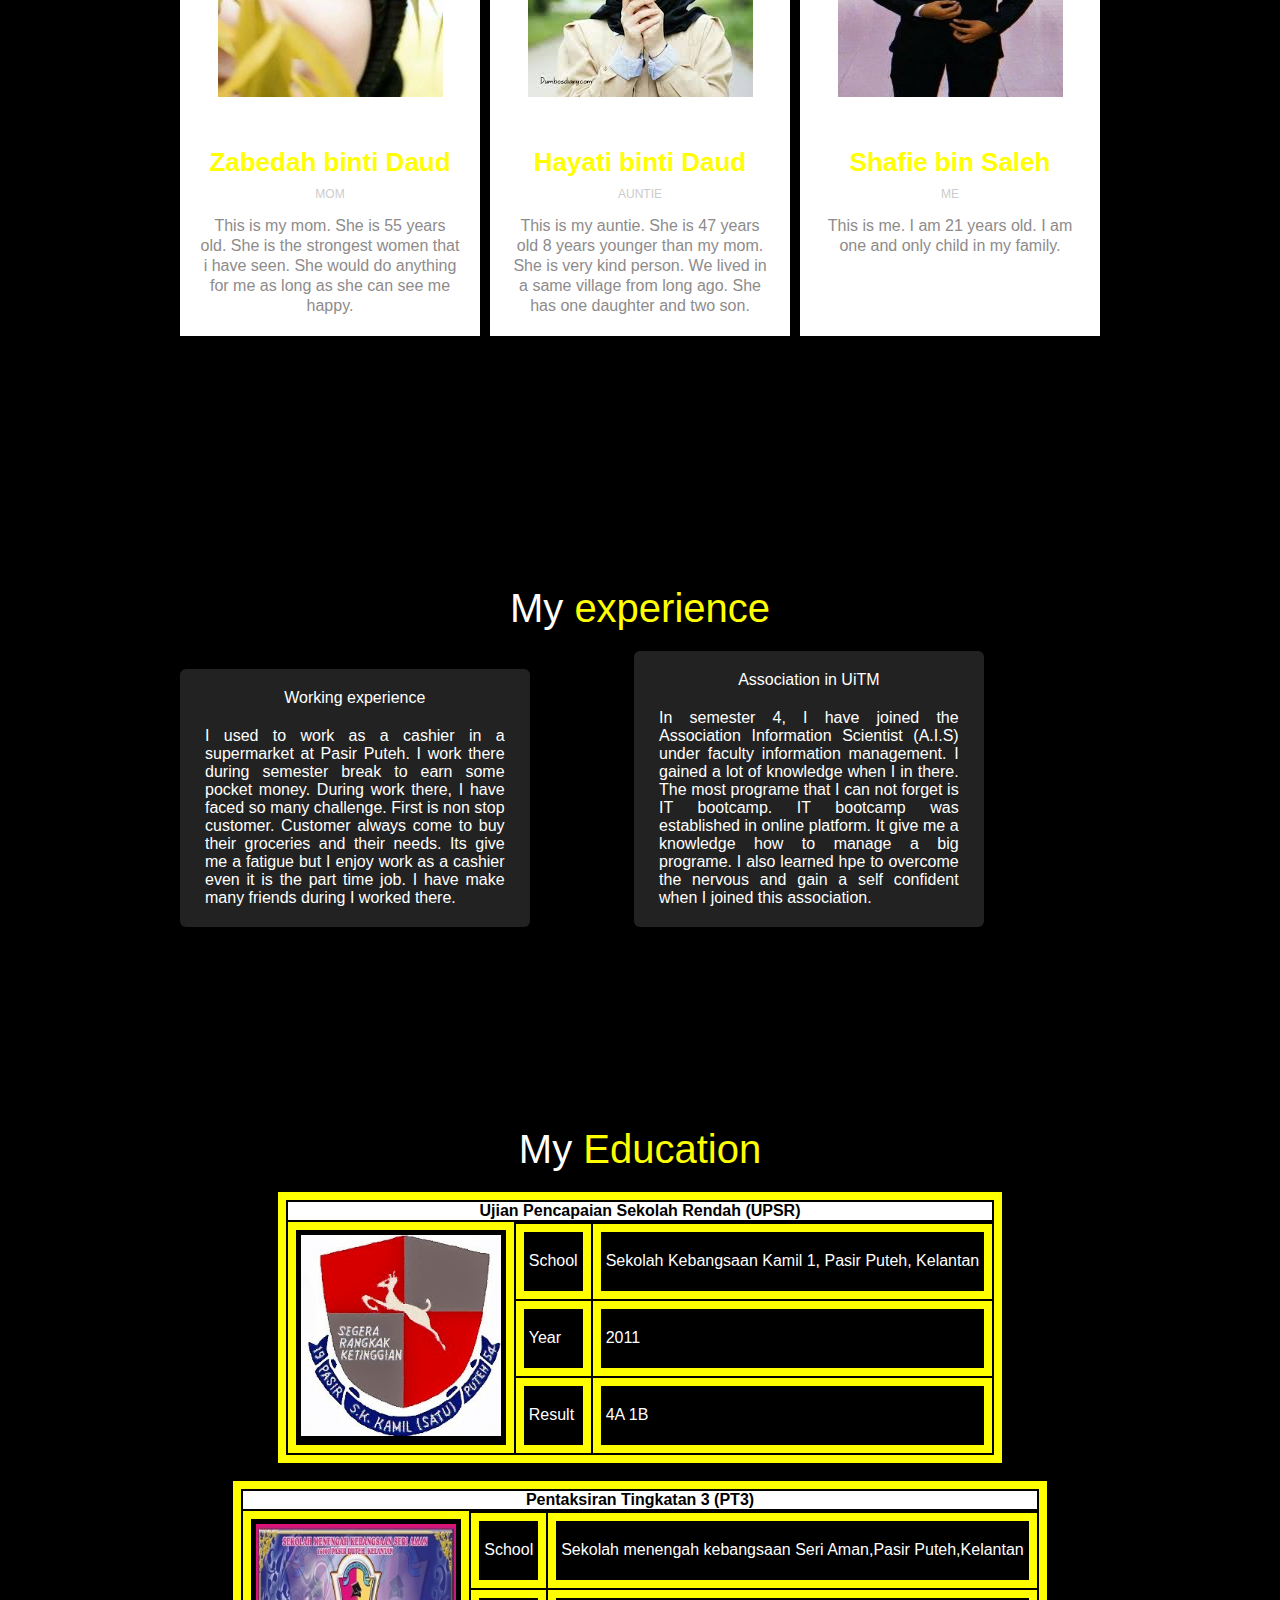
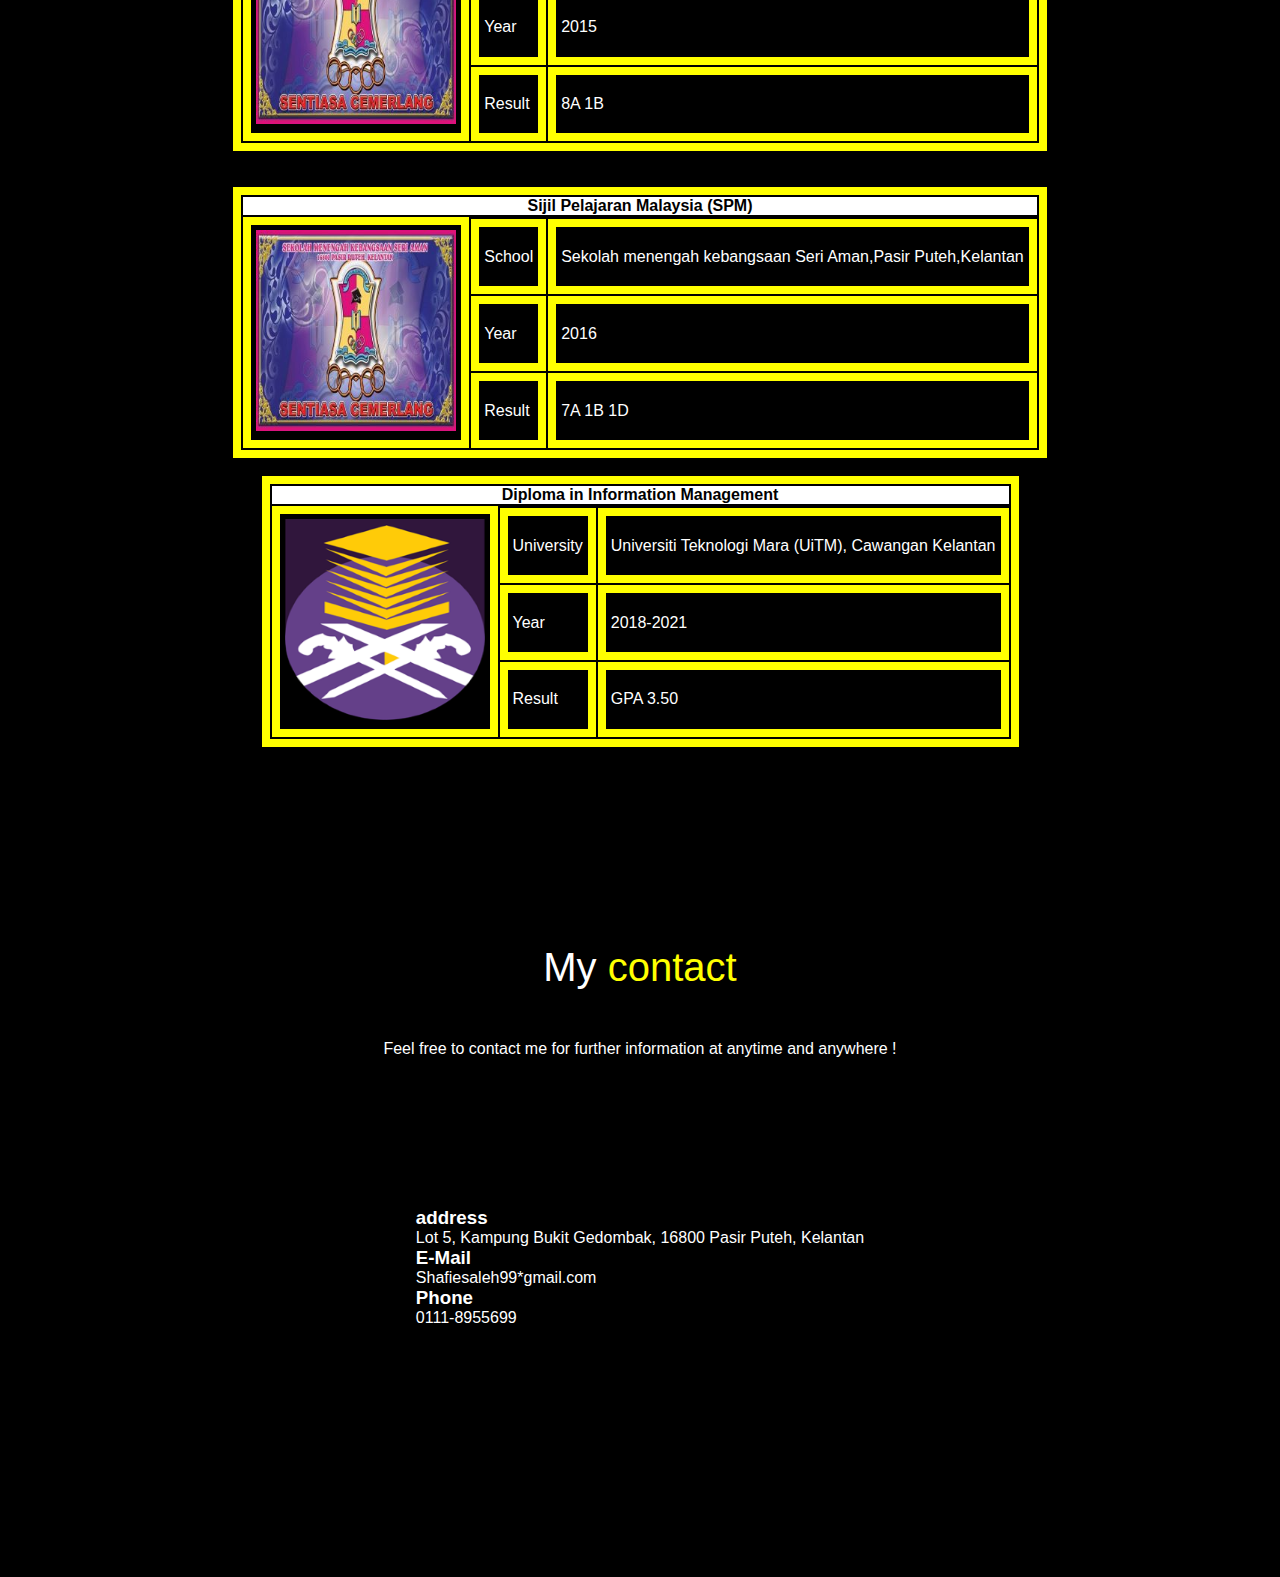
==== commit 5a21c408: "Update index.html" ====
--- a/index.html
+++ b/index.html
@@ -68,7 +68,30 @@
 			    </div>	
 			</div>
 		</div>
-			<div class="box">
+
+			<div class="box">
+				<div class="imgBox">
+					<img src="images/favorit.jpg">
+			    </div>
+			    <div class="details">
+			    <div class="content">	
+			    	<h2>FAV FOOD</h2>
+			    	<P>"Take food as your medicine before you take medicine as your food"</P>
+			    </div>	
+			</div>
+		</div>
+		<div class="box">
+				<div class="imgBox">
+					<img src="images/favorit.jpg">
+			    </div>
+			    <div class="details">
+			    <div class="content">	
+			    	<h2>FAV FOOD</h2>
+			    	<P>"Take food as your medicine before you take medicine as your food"</P>
+			    </div>	
+			</div>
+		</div>
+		<div class="box">
 				<div class="imgBox">
 					<img src="images/favorit.jpg">
 			    </div>
@@ -300,13 +323,13 @@
 						<p>Lot 5, Kampung Bukit Gedombak, 16800 Pasir Puteh, Kelantan</p>
 					</div>
 				</div>
-				<div class="icon"><i class="fa fa-phone" aria-hidden="true"></i>
+				<div class="icon"><i class="fa fa-envelope" aria-hidden="true"></i>
 					<div class="text">
 						<h3>E-Mail</h3>
 						<p>Shafiesaleh99*gmail.com</p>
 					</div>
 				</div>
-				<div class="icon"><i class="fa fa-envelope" aria-hidden="true"></i>
+				<div class="icon"><i class="fa fa-phone" aria-hidden="true"></i>
 				</div>
 					<div class="text">
 						<h3>Phone</h3>
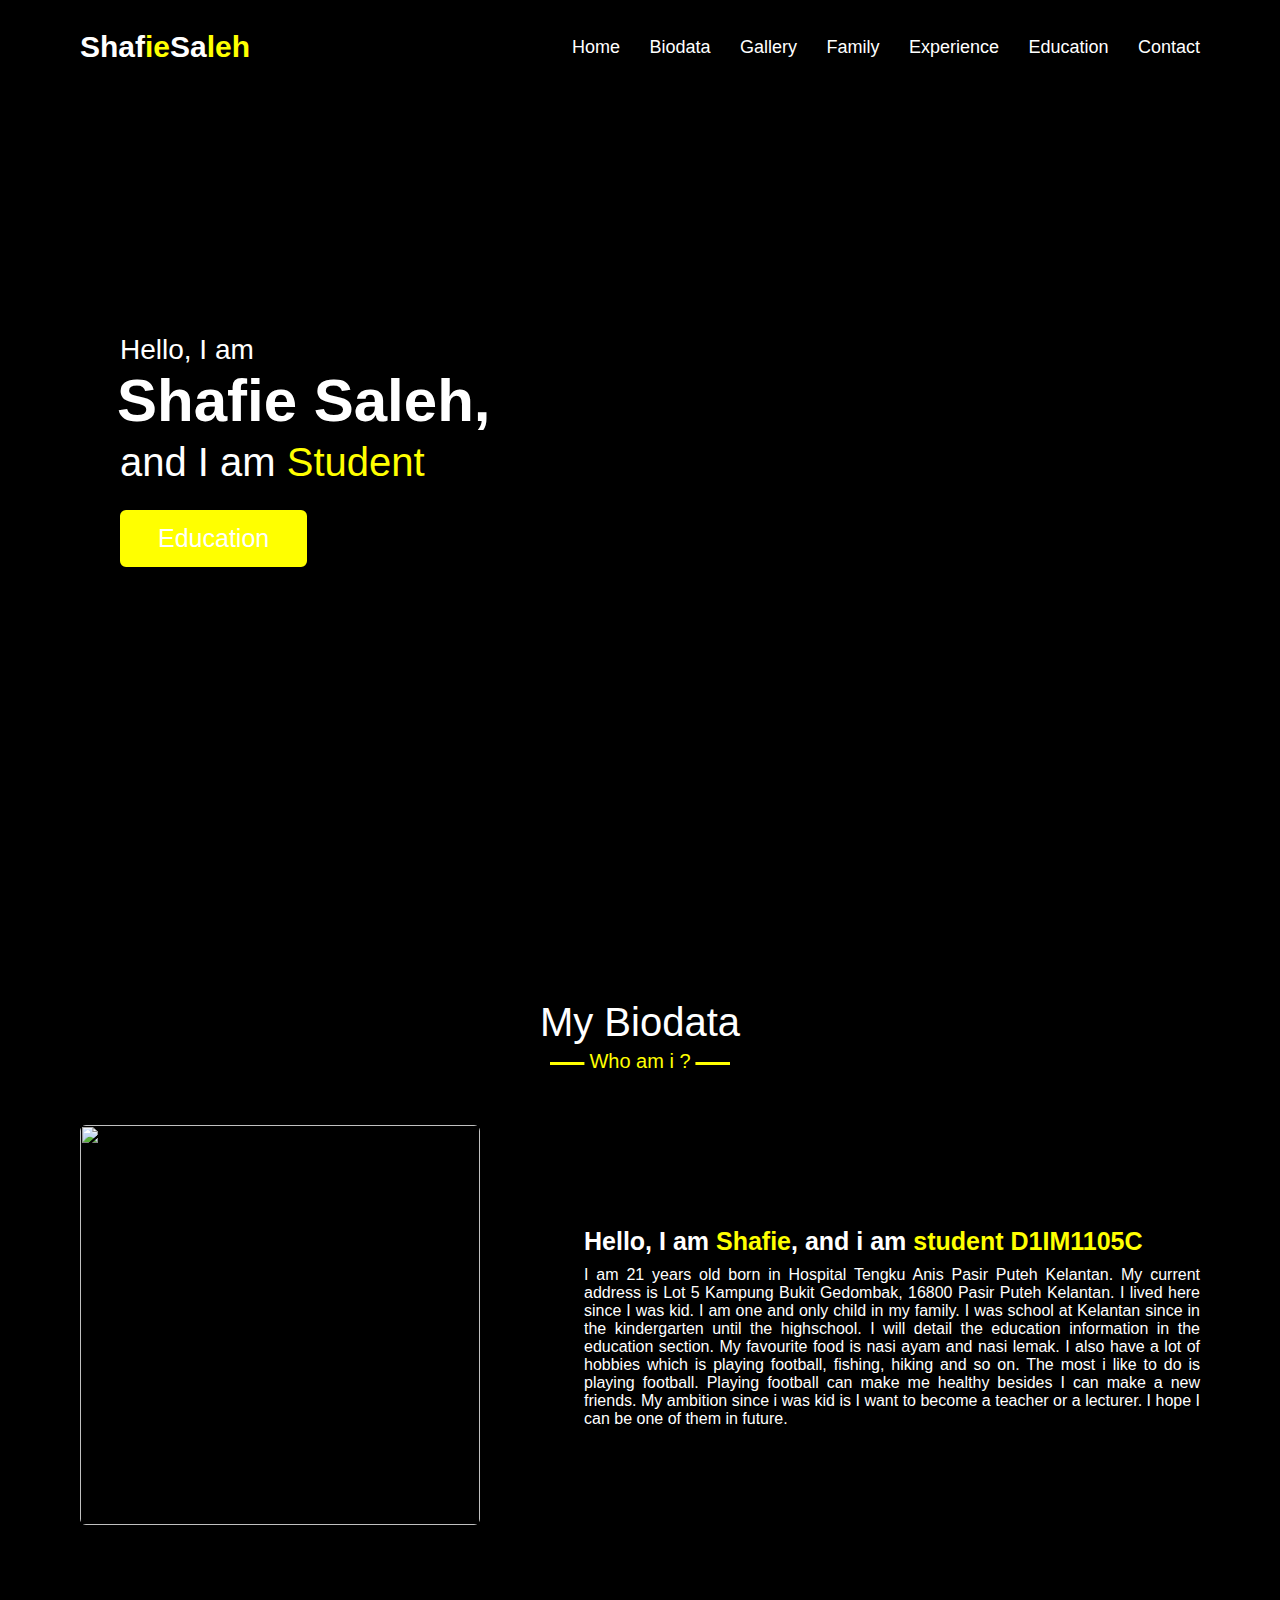
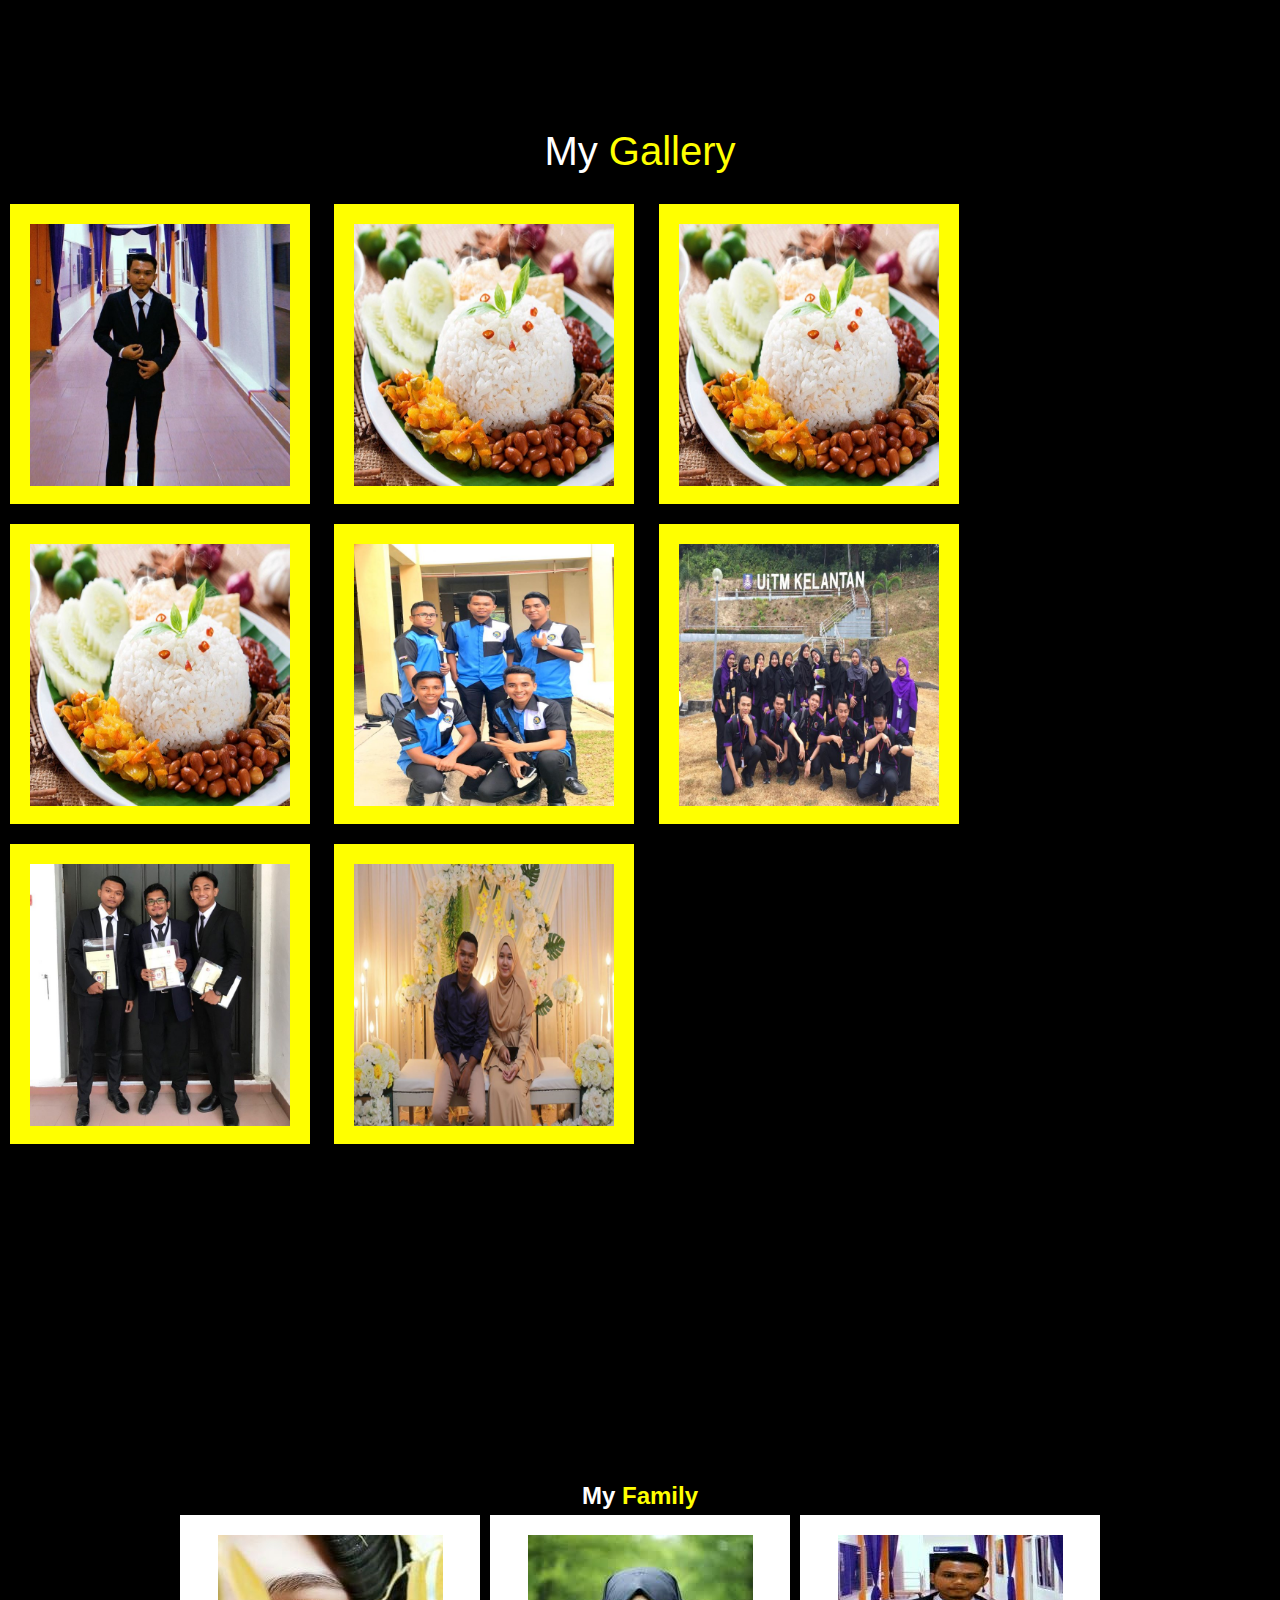
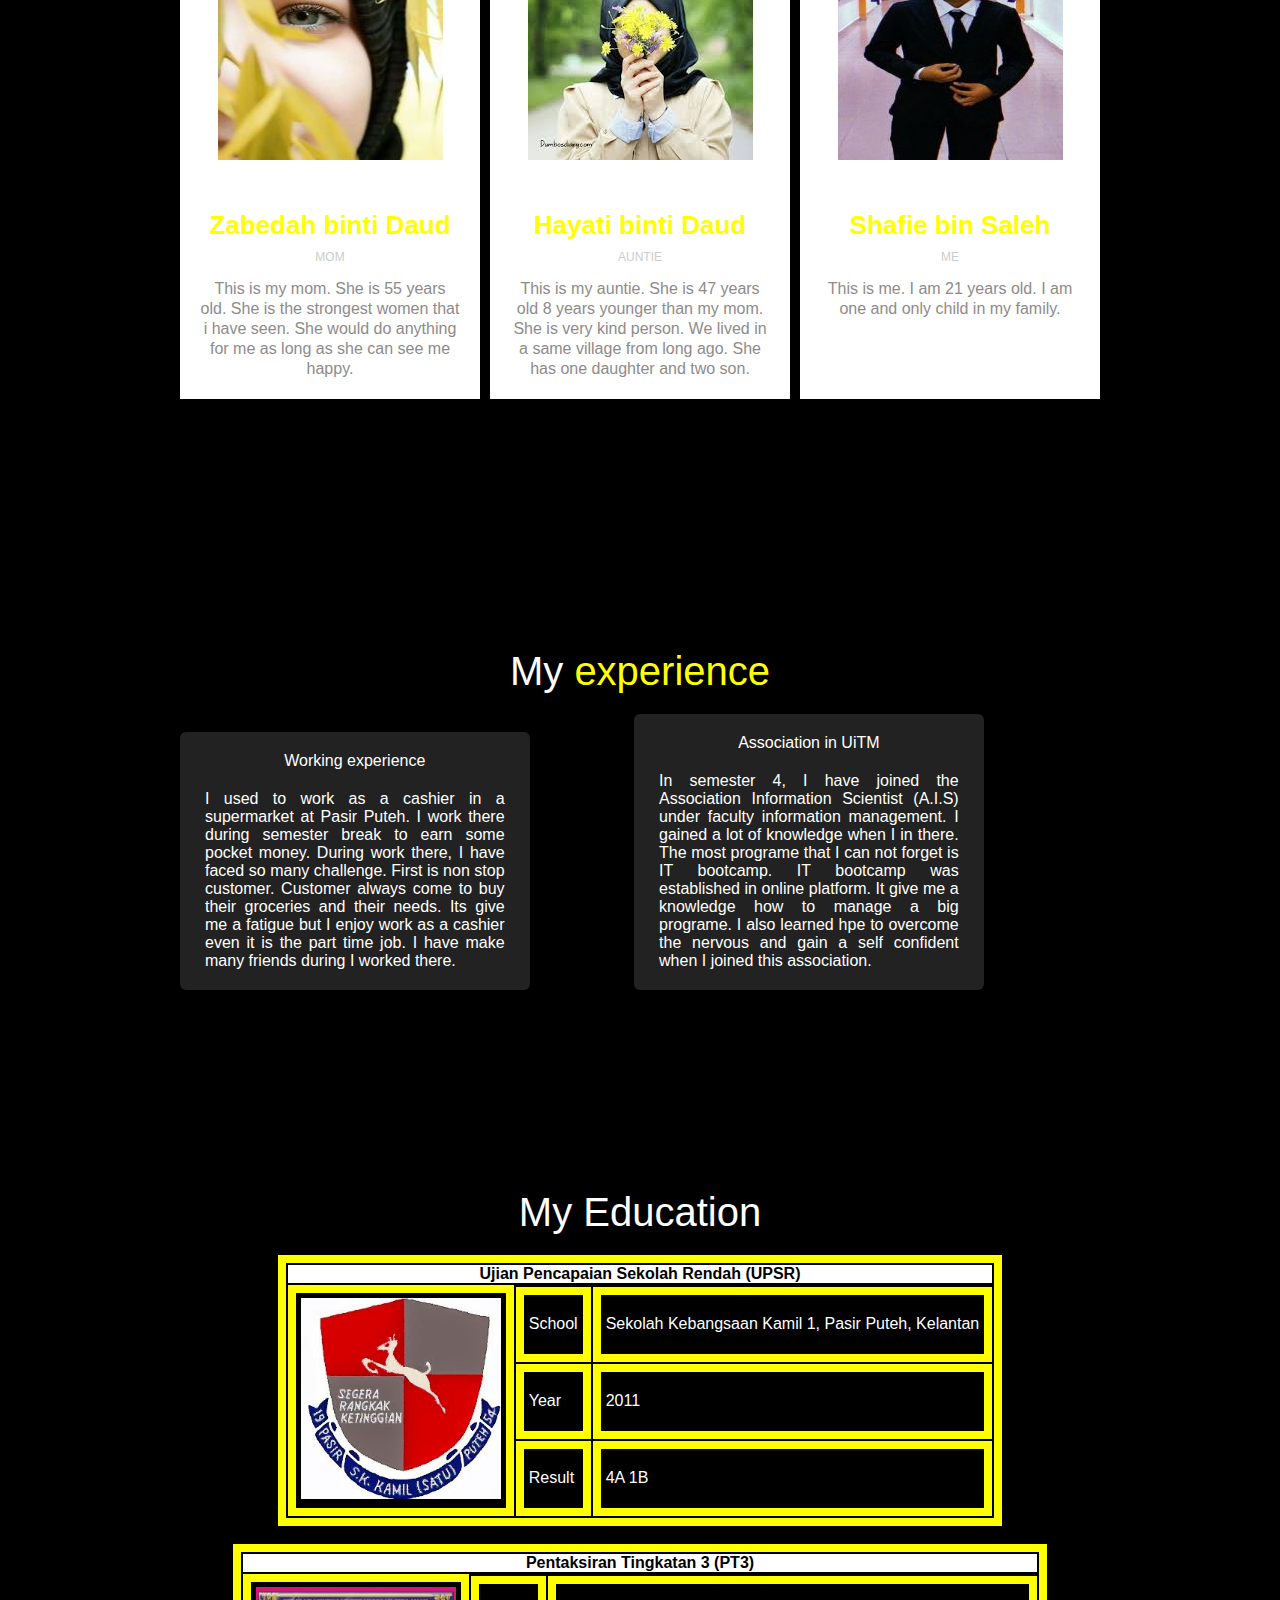
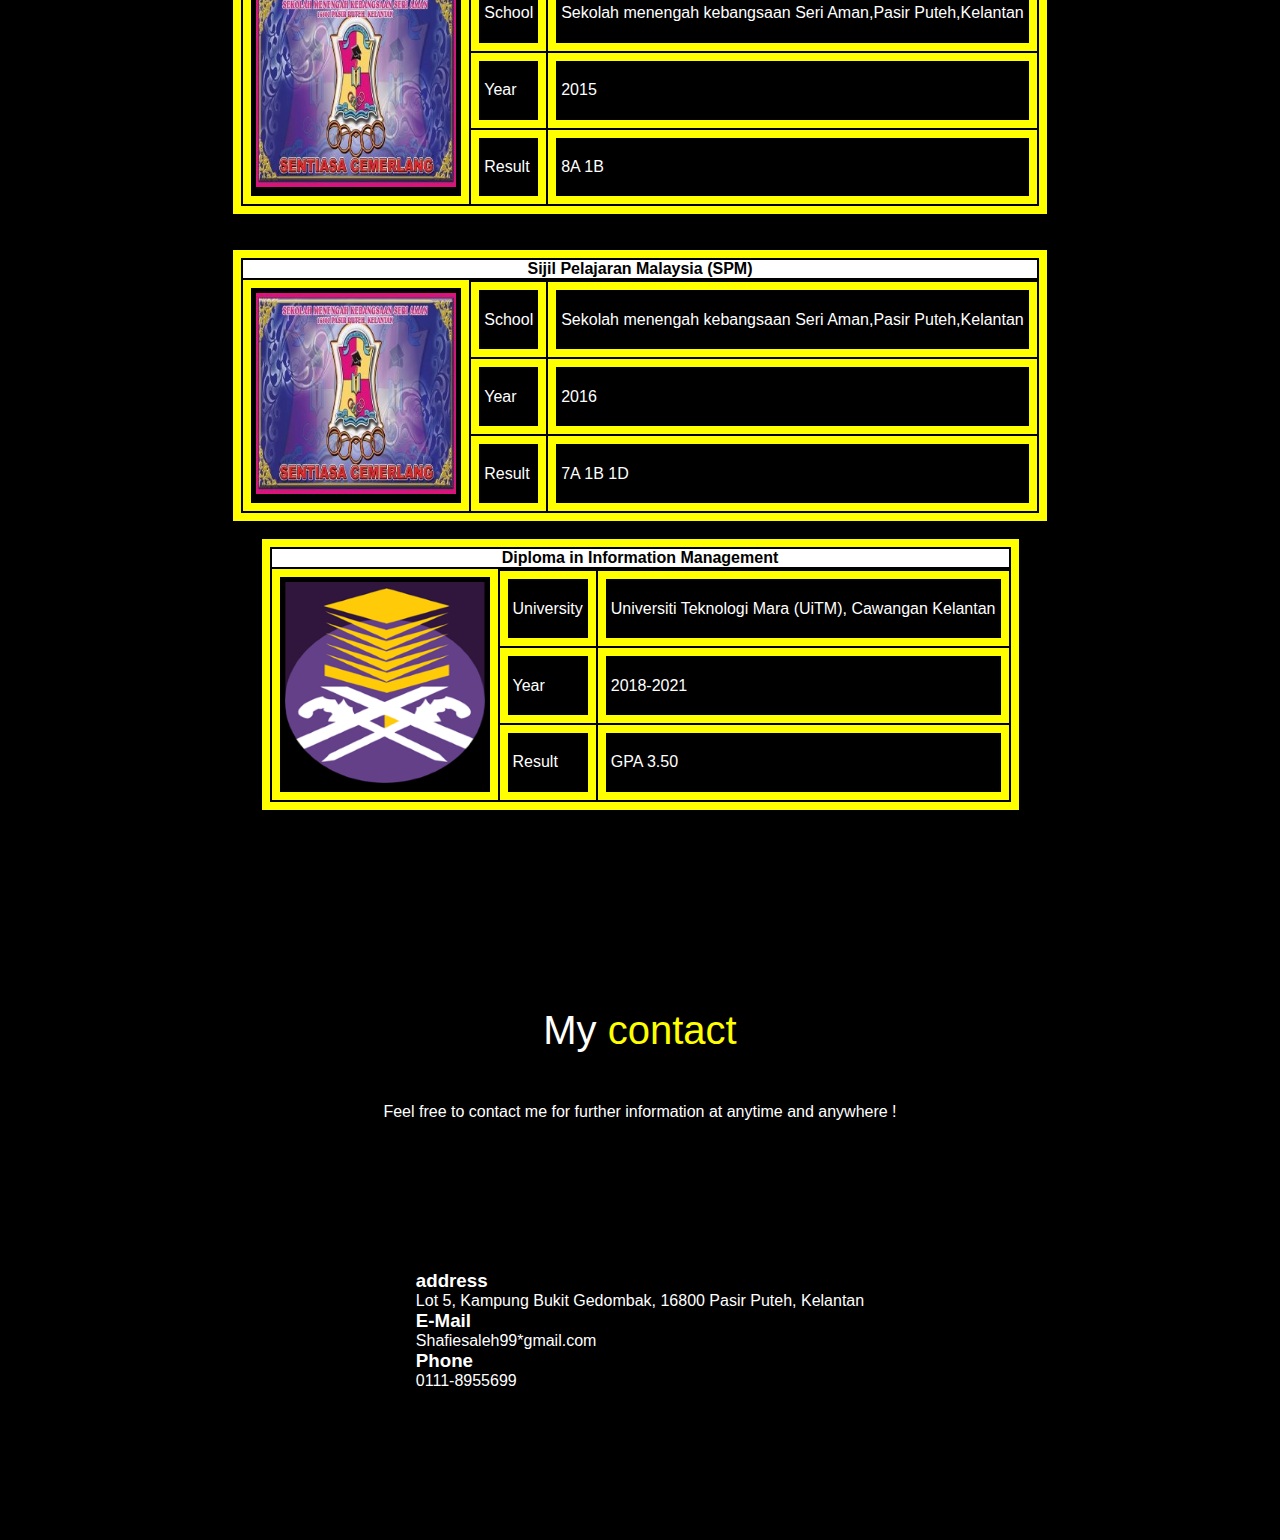
==== commit 9cc889b5: "Update index.html" ====
--- a/index.html
+++ b/index.html
@@ -148,7 +148,8 @@
 			</div>
 		</div>
 	</div>
-
+</section>
+<!-- end gallery section-->
 <!--family section-->
 <section class="family" id="family">
 				<div class="wrapper">
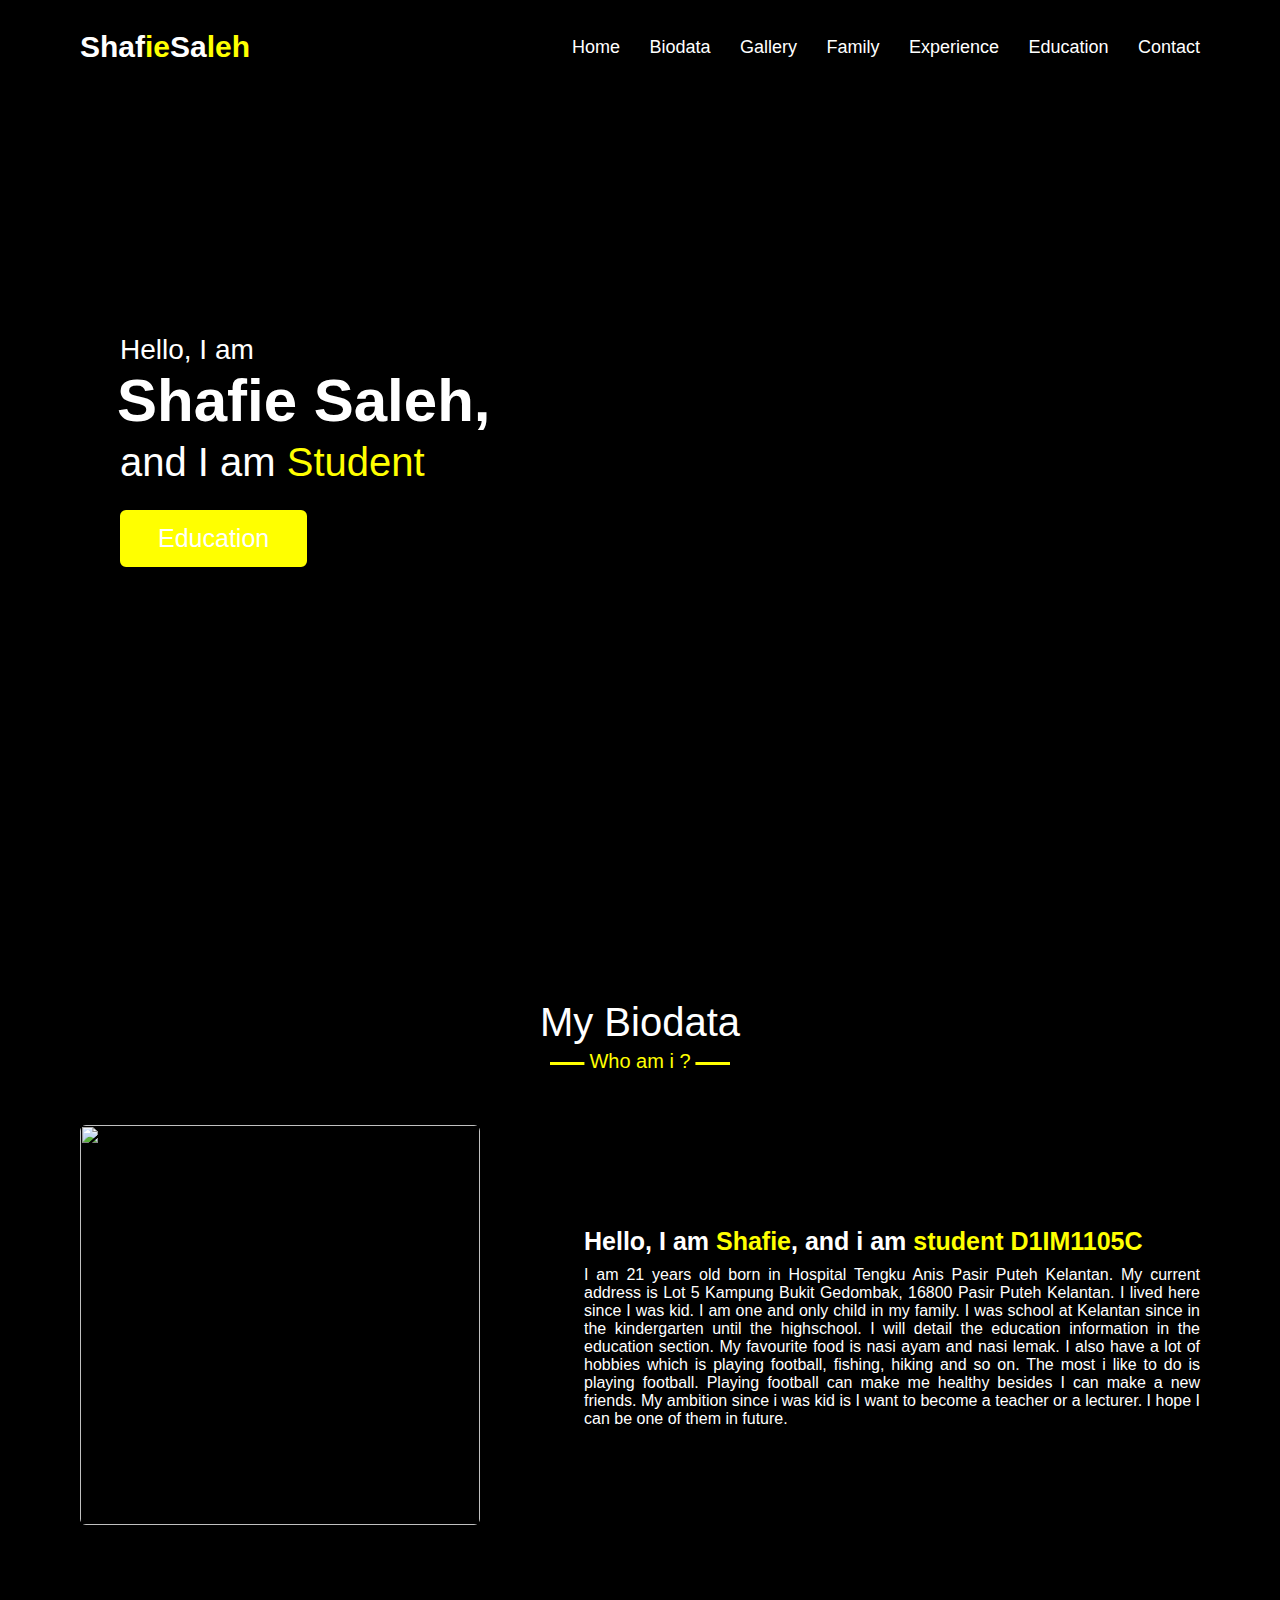
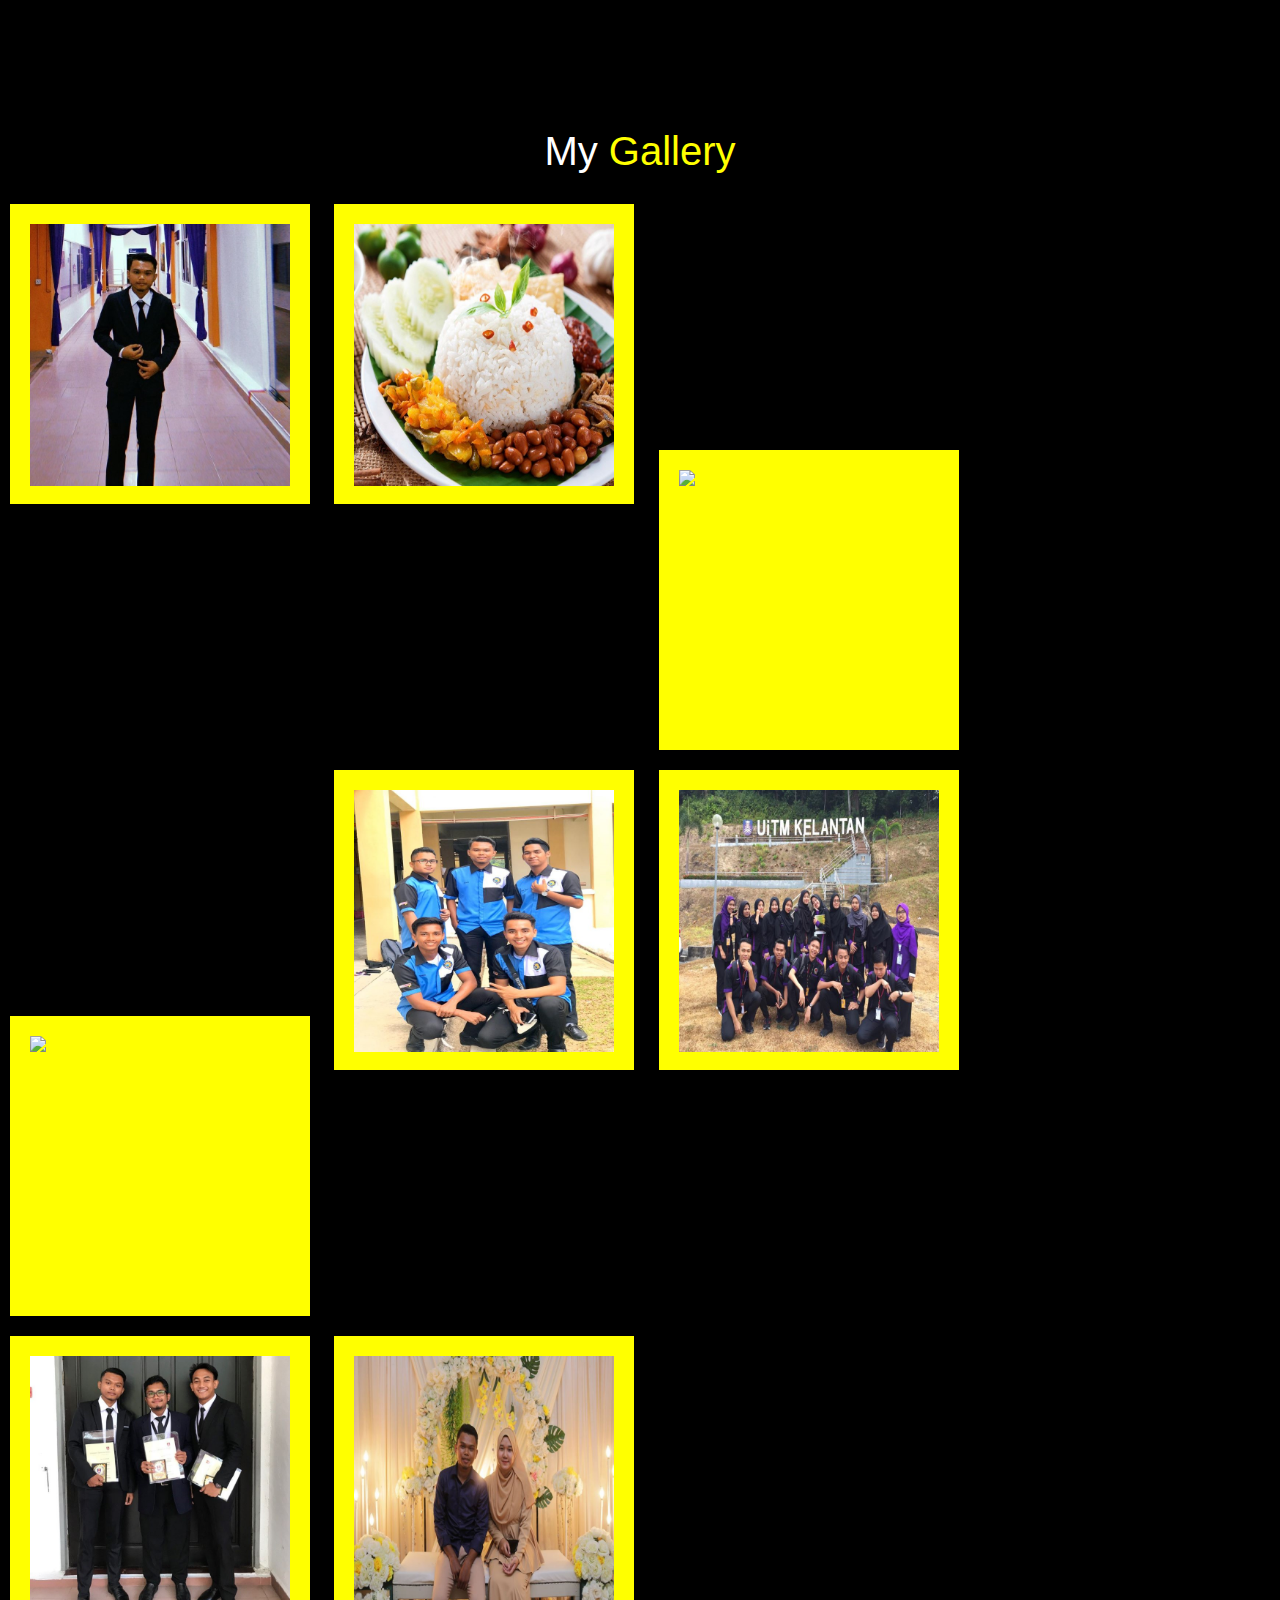
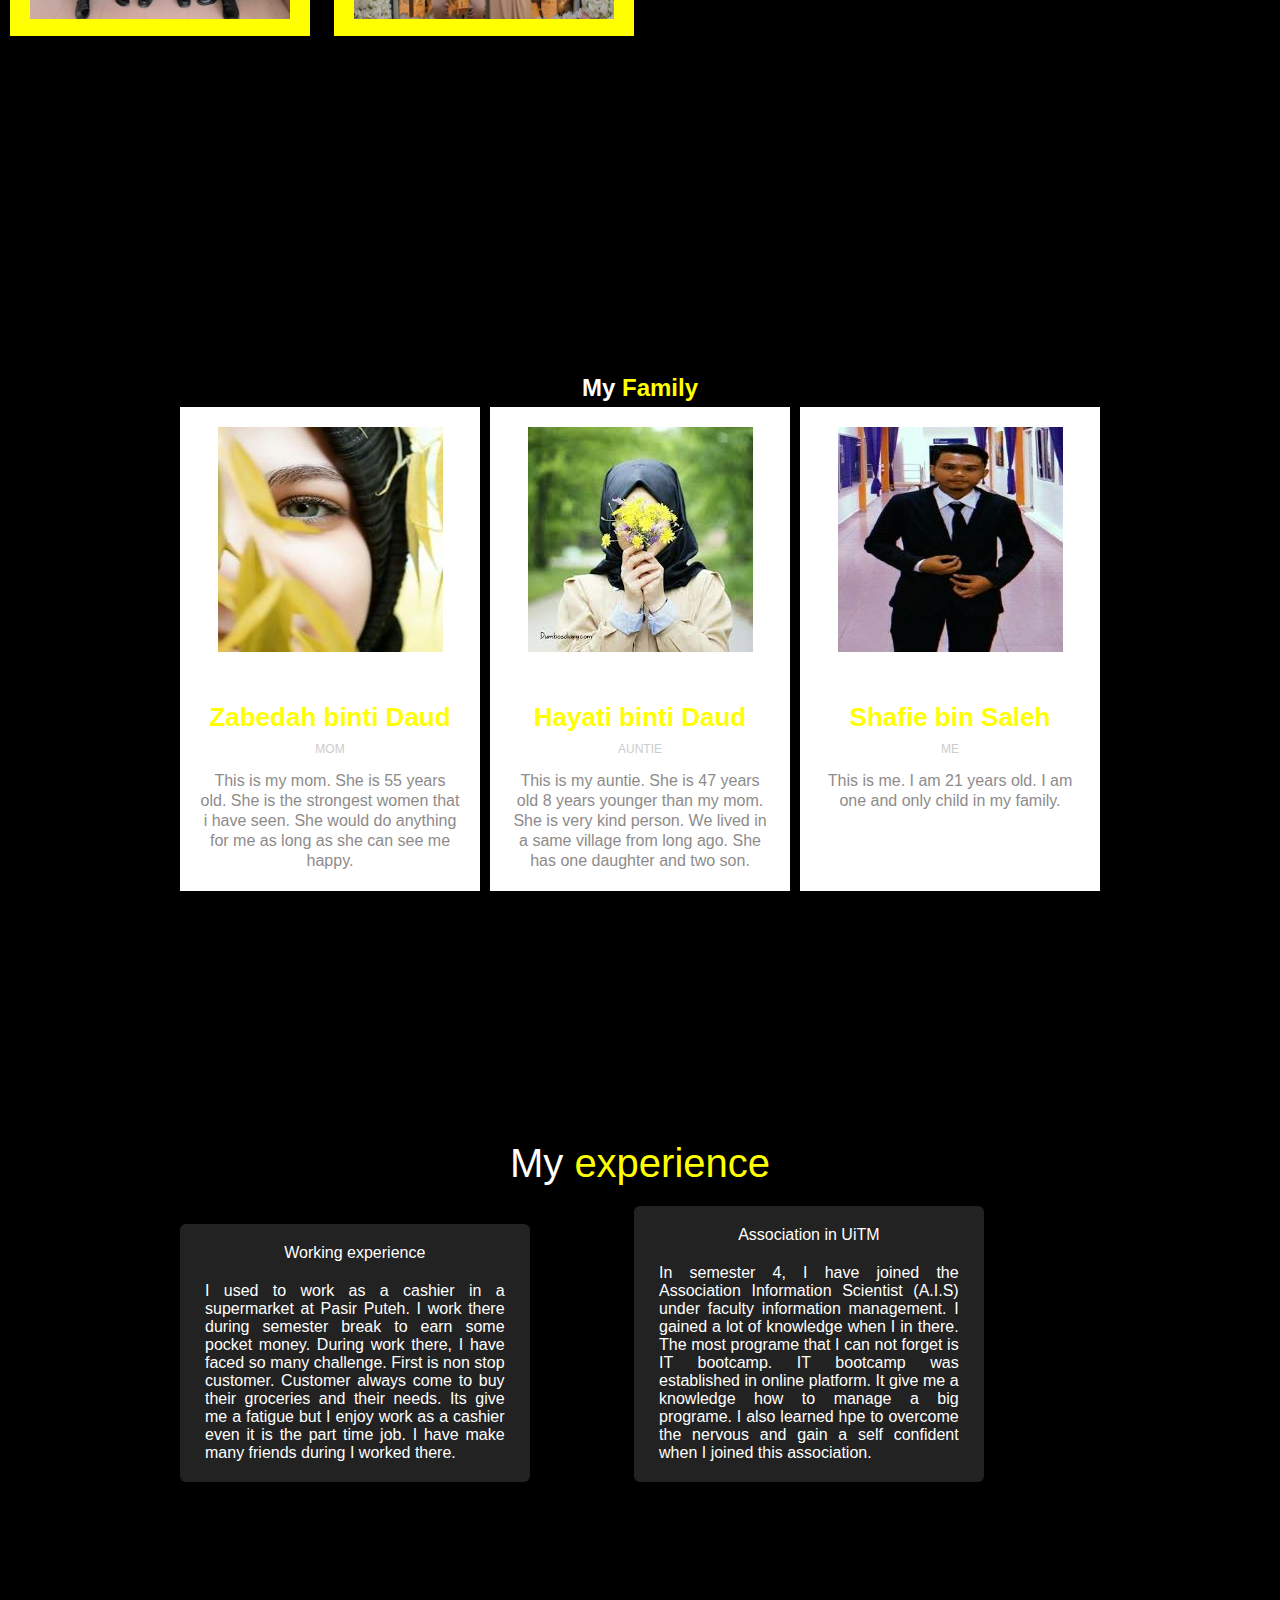
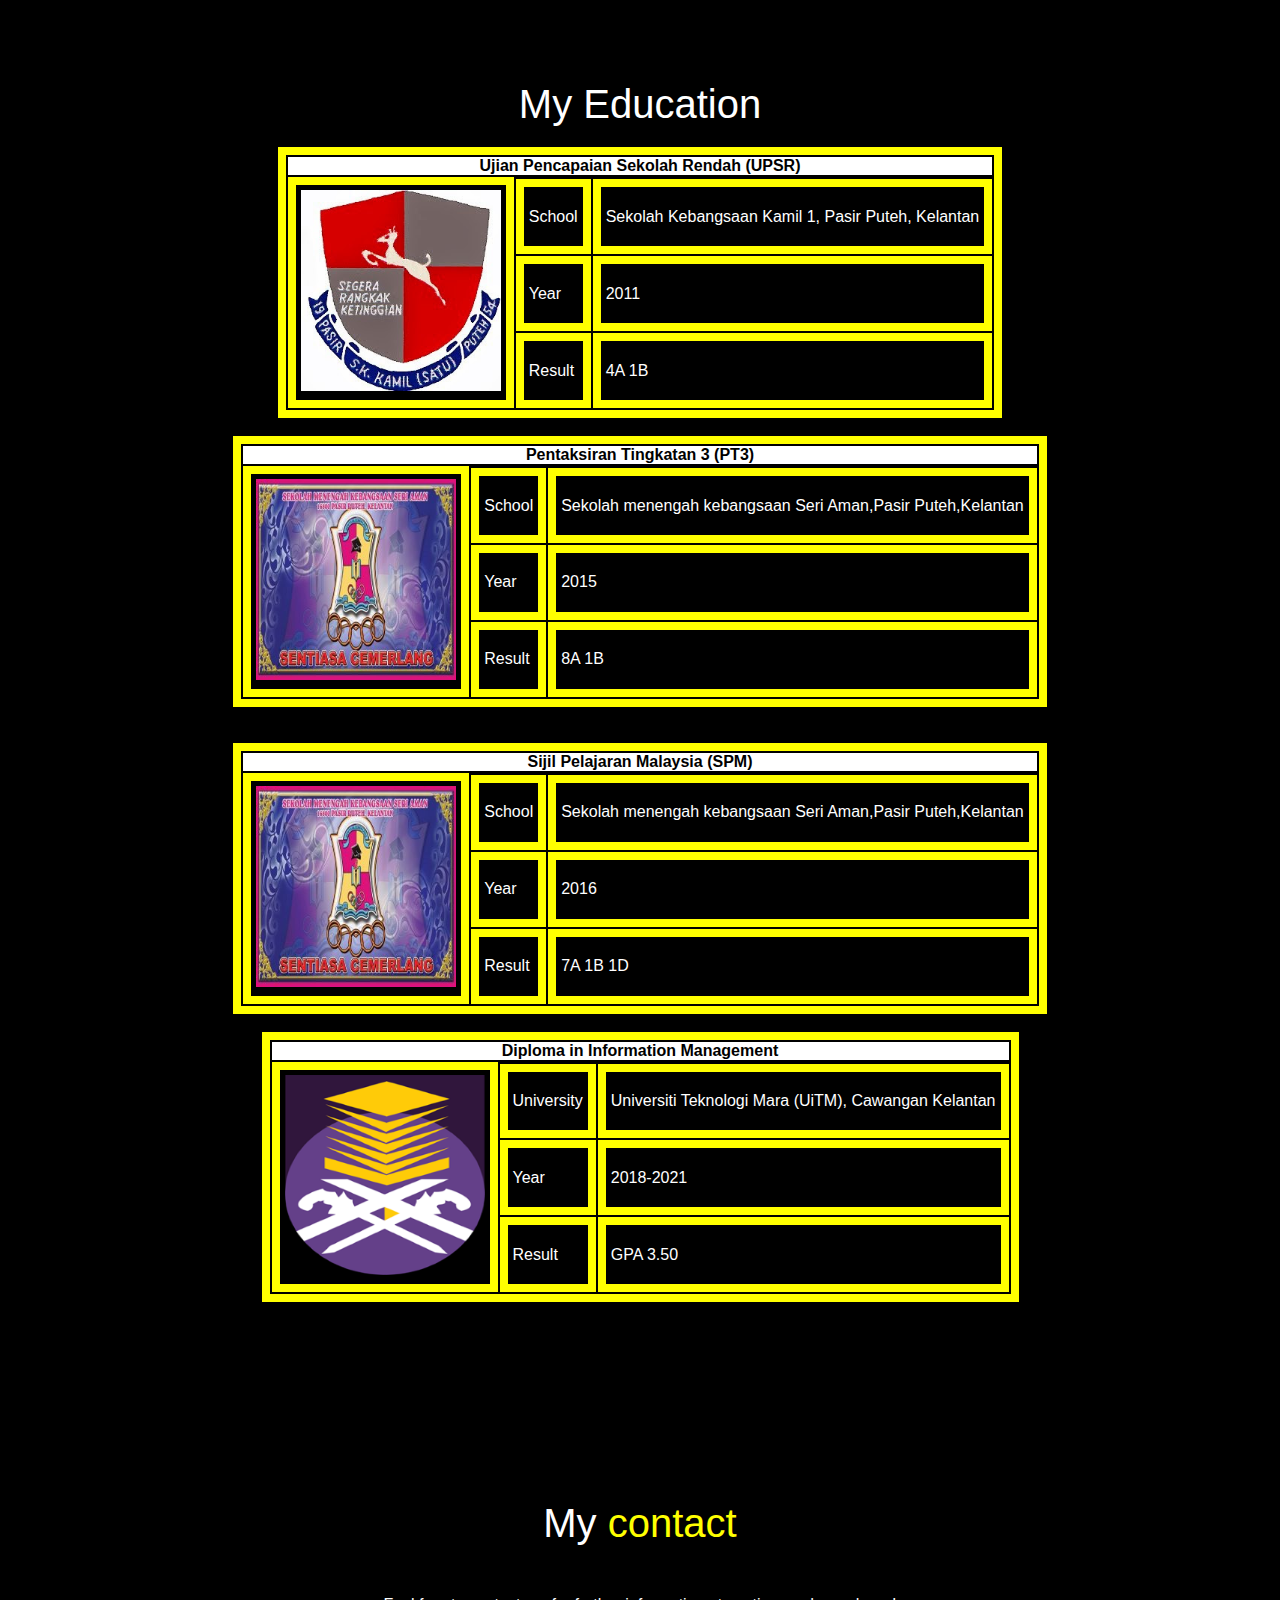
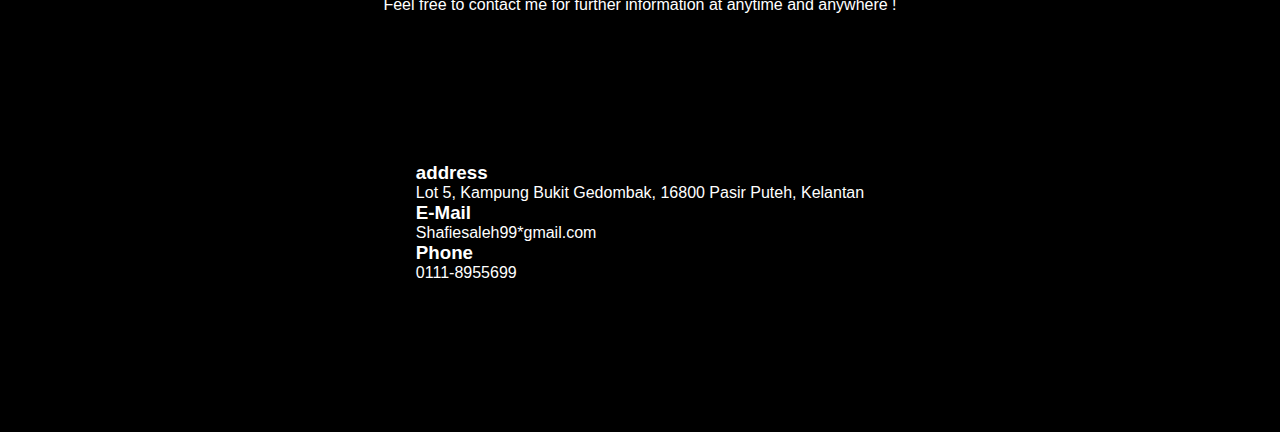
==== commit 7350479a: "Update index.html" ====
--- a/index.html
+++ b/index.html
@@ -82,23 +82,23 @@
 		</div>
 		<div class="box">
 				<div class="imgBox">
-					<img src="images/favorit.jpg">
-			    </div>
-			    <div class="details">
-			    <div class="content">	
-			    	<h2>FAV FOOD</h2>
-			    	<P>"Take food as your medicine before you take medicine as your food"</P>
+					<img src="images/img_4385.jpg">
+			    </div>
+			    <div class="details">
+			    <div class="content">	
+			    	<h2>FRIENDS</h2>
+			    	<P>"When the world is so complicated, the simple gift of friendship is within all of our hand</P>
 			    </div>	
 			</div>
 		</div>
 		<div class="box">
 				<div class="imgBox">
-					<img src="images/favorit.jpg">
-			    </div>
-			    <div class="details">
-			    <div class="content">	
-			    	<h2>FAV FOOD</h2>
-			    	<P>"Take food as your medicine before you take medicine as your food"</P>
+					<img src="images/friends3.jpg">
+			    </div>
+			    <div class="details">
+			    <div class="content">	
+			    	<h2>SPORTS</h2>
+			    	<P>"Play like you will never play again"</P>
 			    </div>	
 			</div>
 		</div>
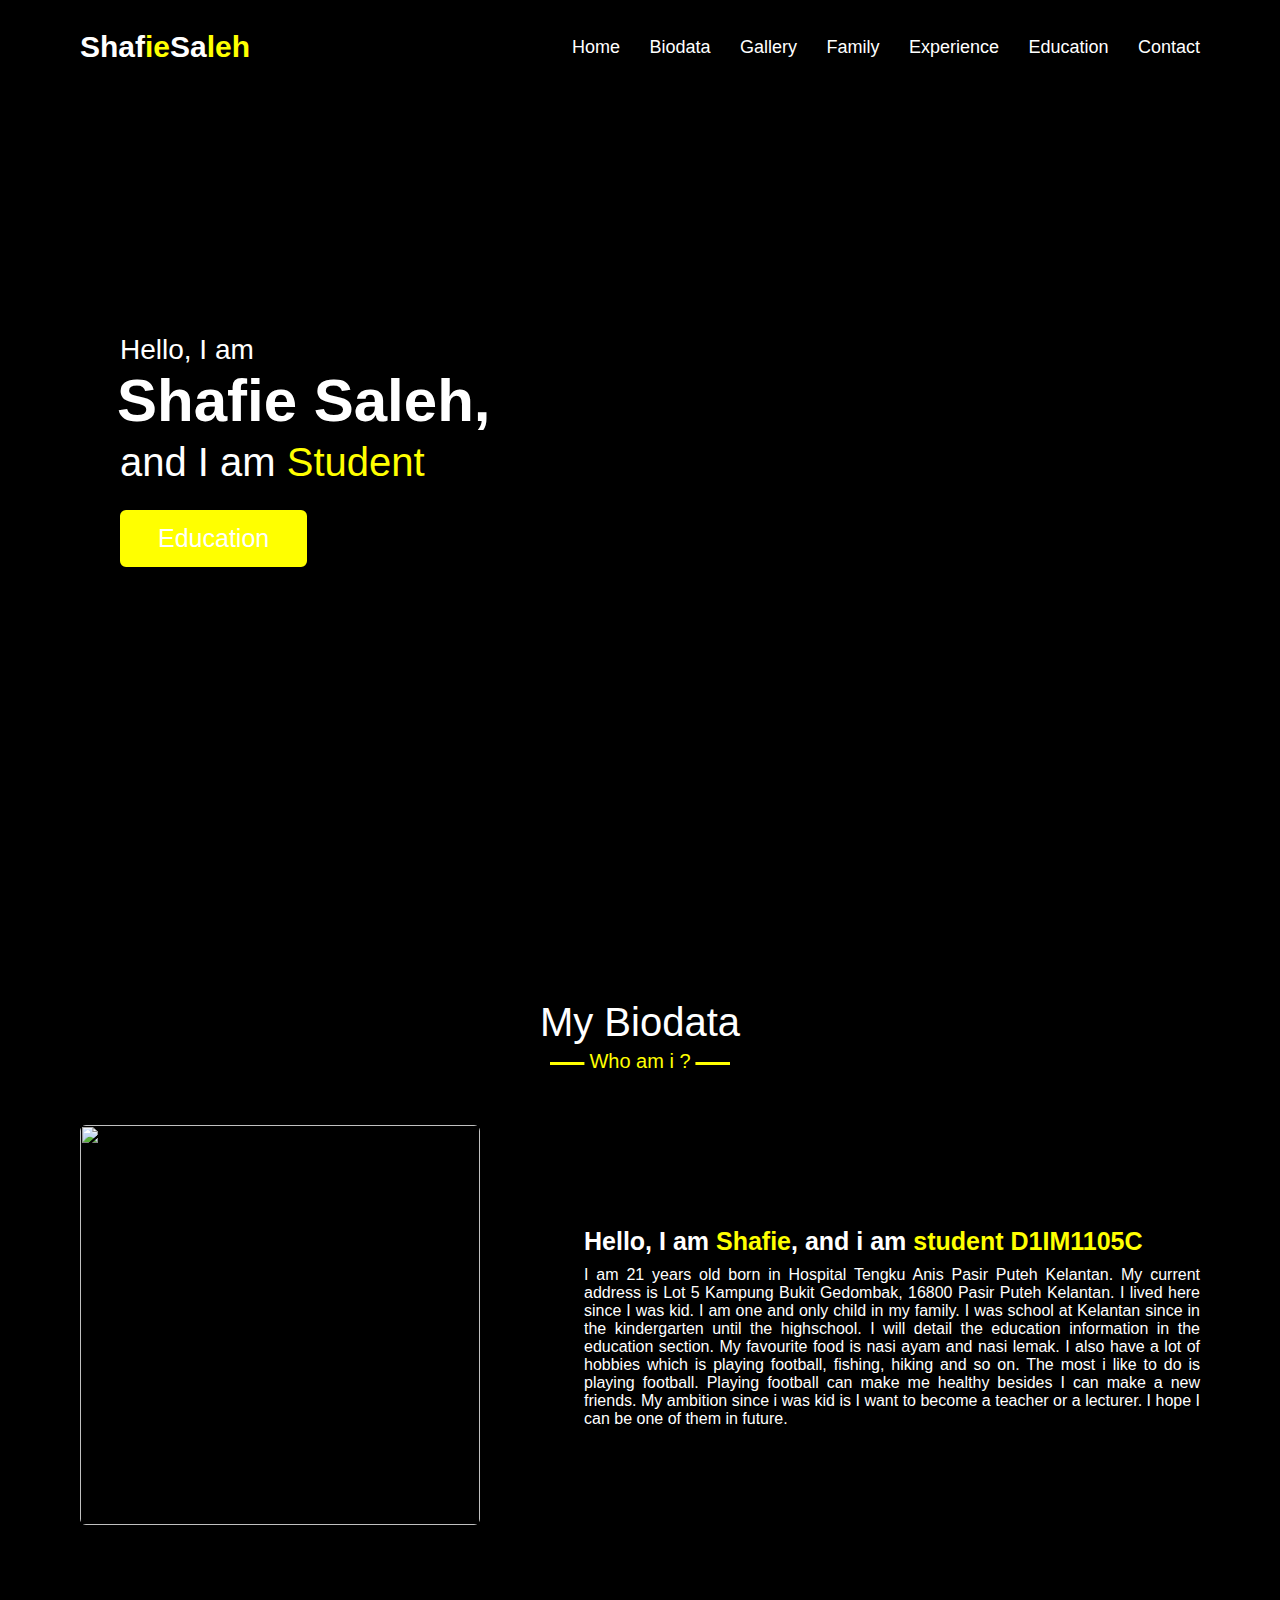
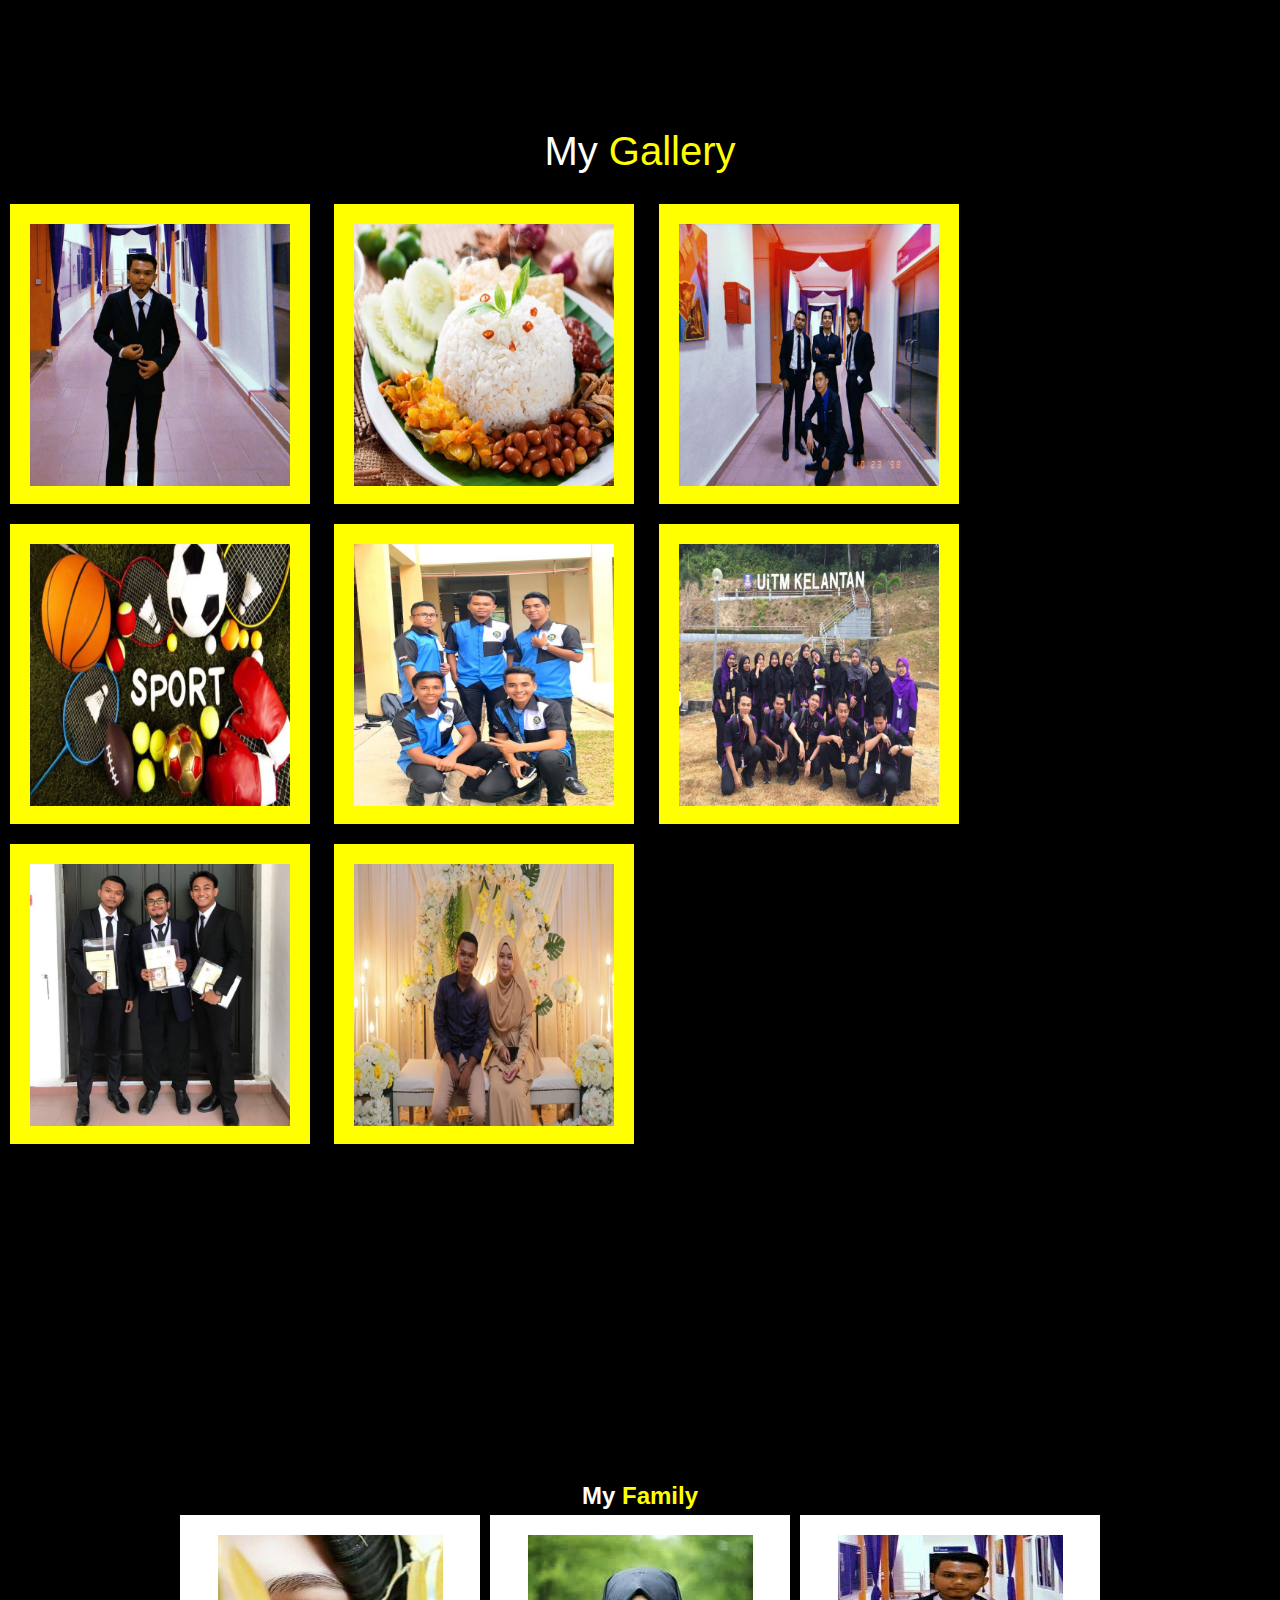
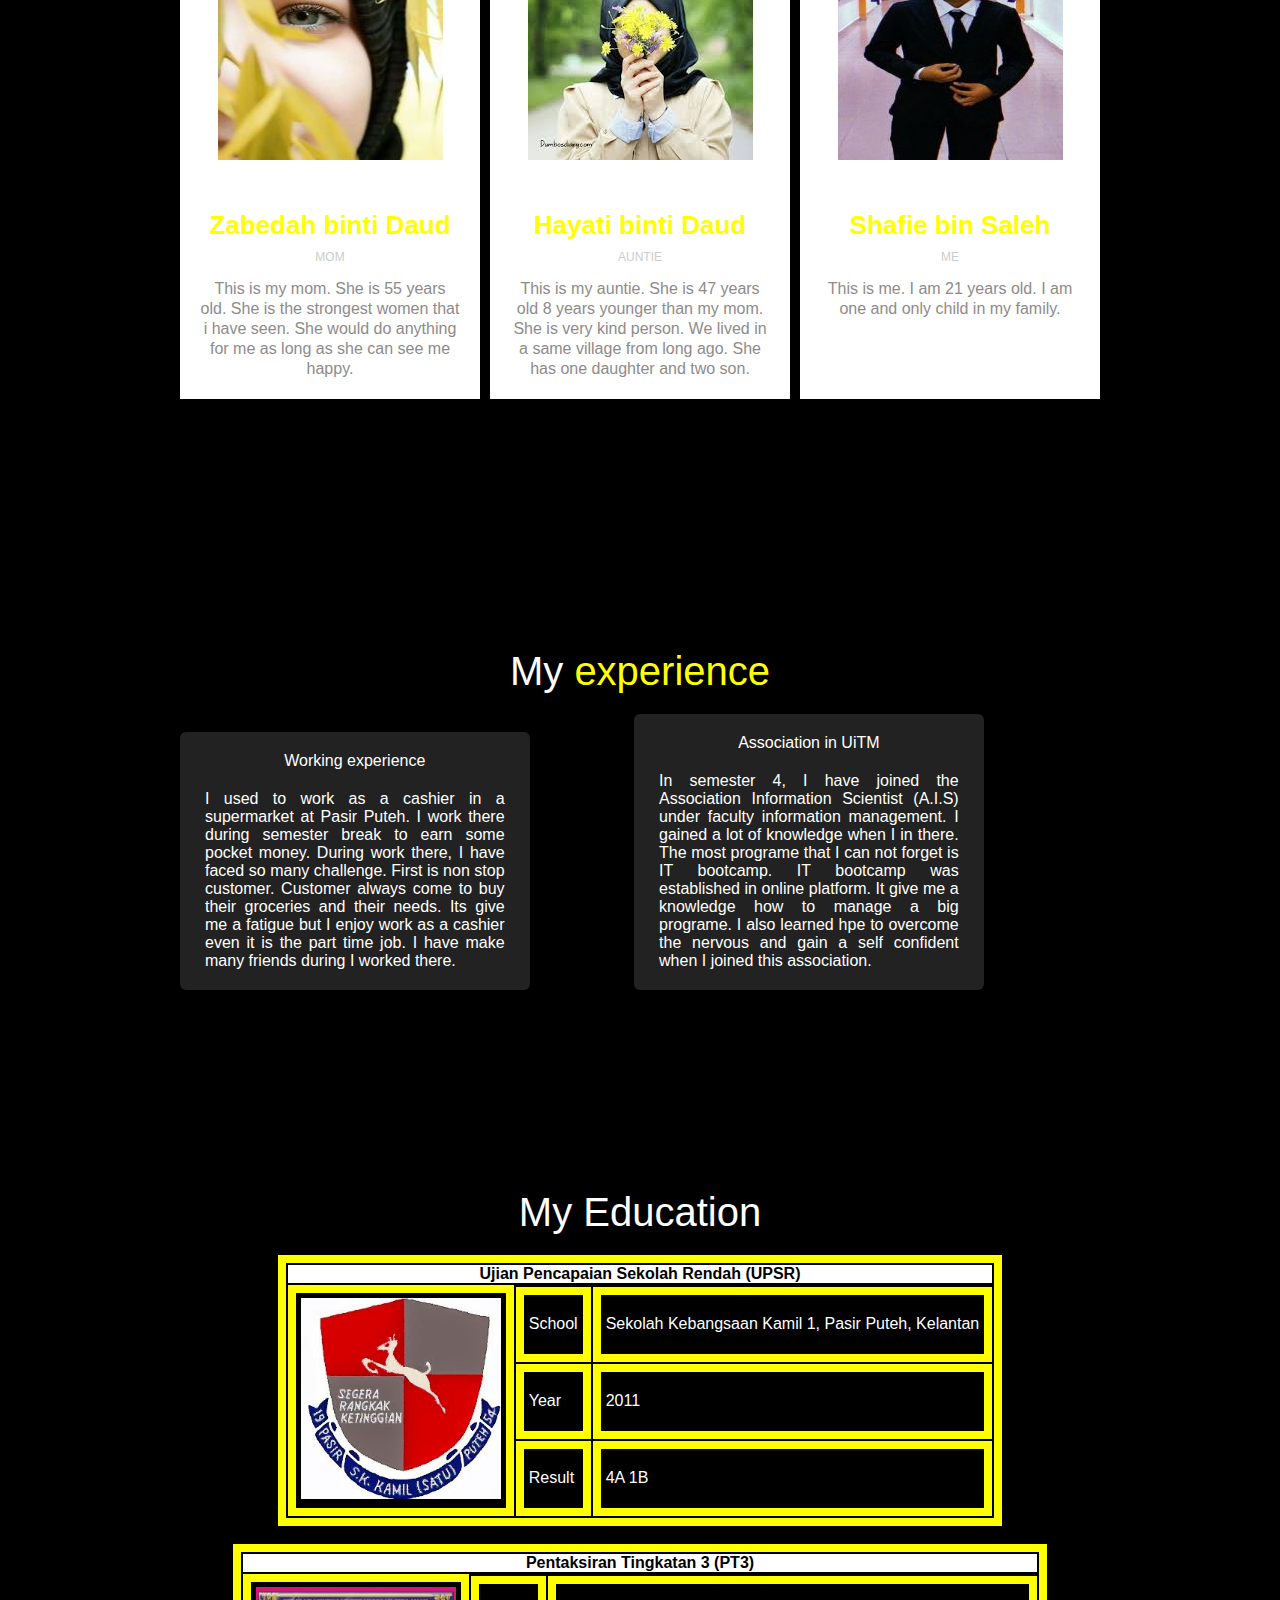
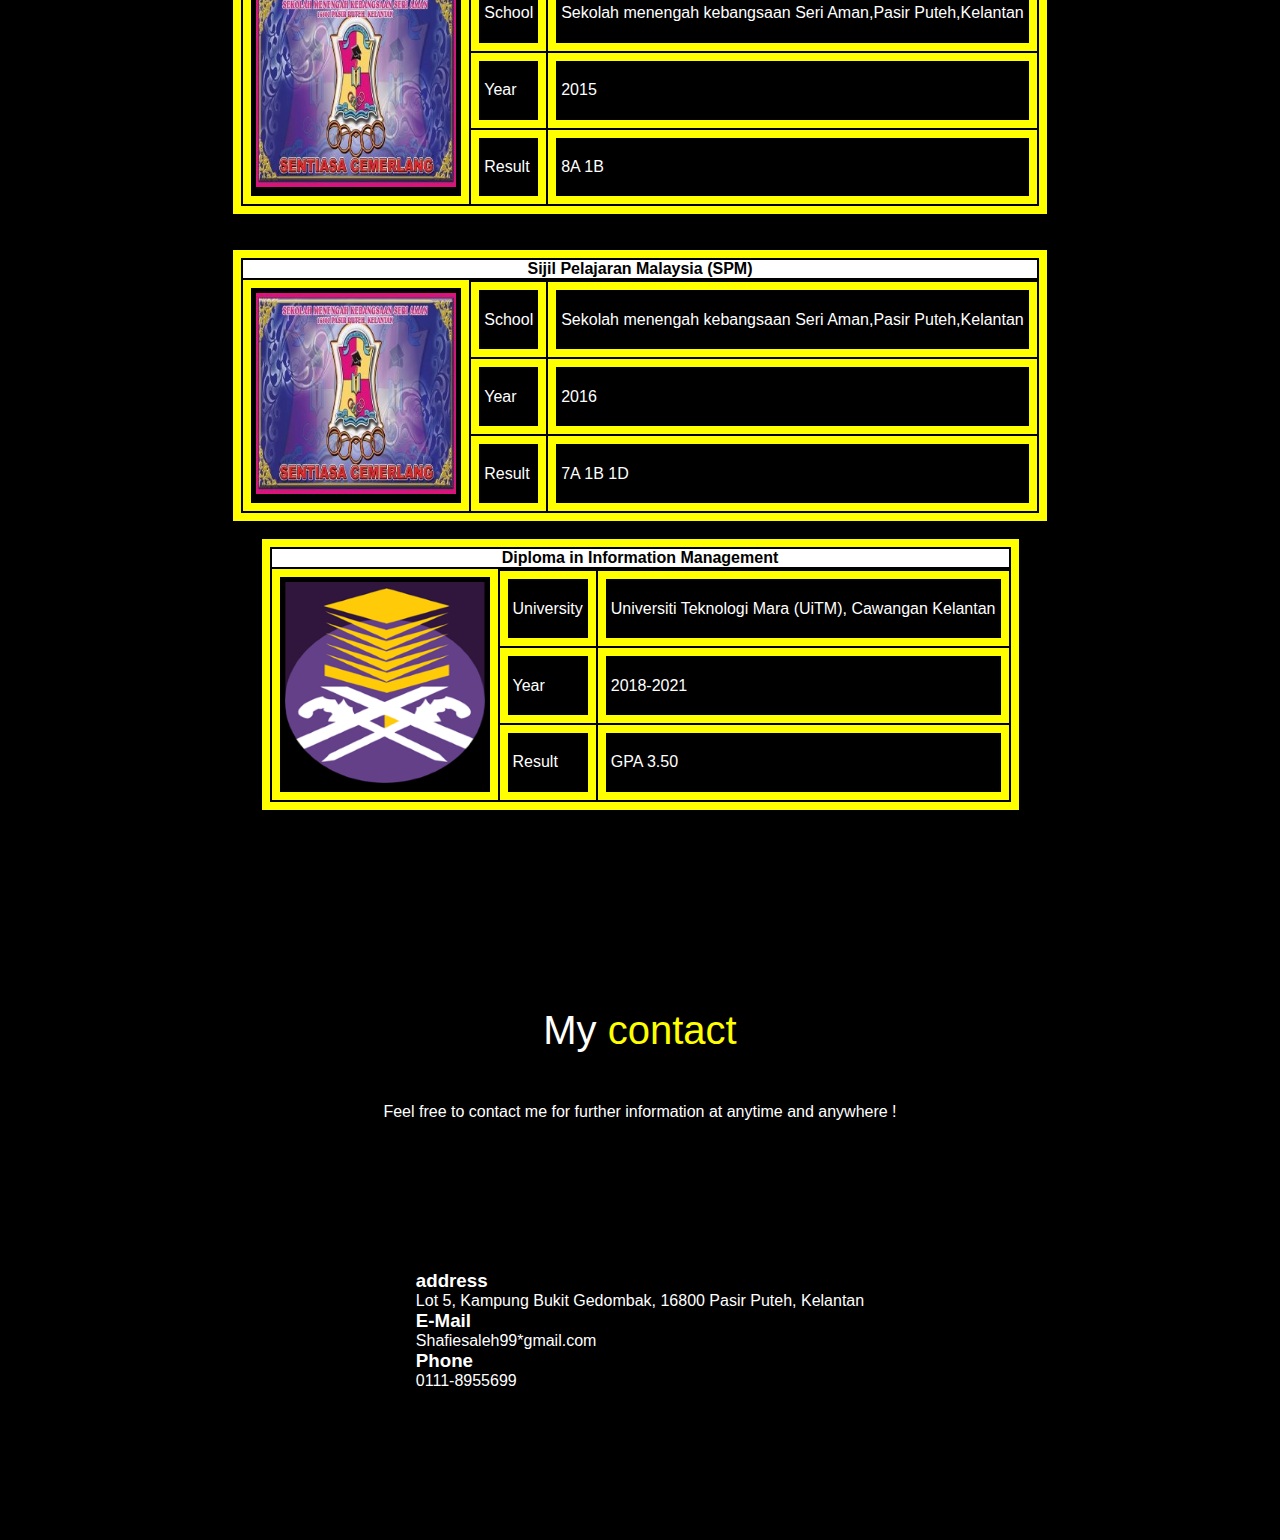
==== commit a18508e5: "Update index.html" ====
--- a/index.html
+++ b/index.html
@@ -82,7 +82,7 @@
 		</div>
 		<div class="box">
 				<div class="imgBox">
-					<img src="images/img_4385.jpg">
+					<img src="images/friends1.jpg">
 			    </div>
 			    <div class="details">
 			    <div class="content">	
@@ -93,7 +93,7 @@
 		</div>
 		<div class="box">
 				<div class="imgBox">
-					<img src="images/friends3.jpg">
+					<img src="images/sport.jpg">
 			    </div>
 			    <div class="details">
 			    <div class="content">	
